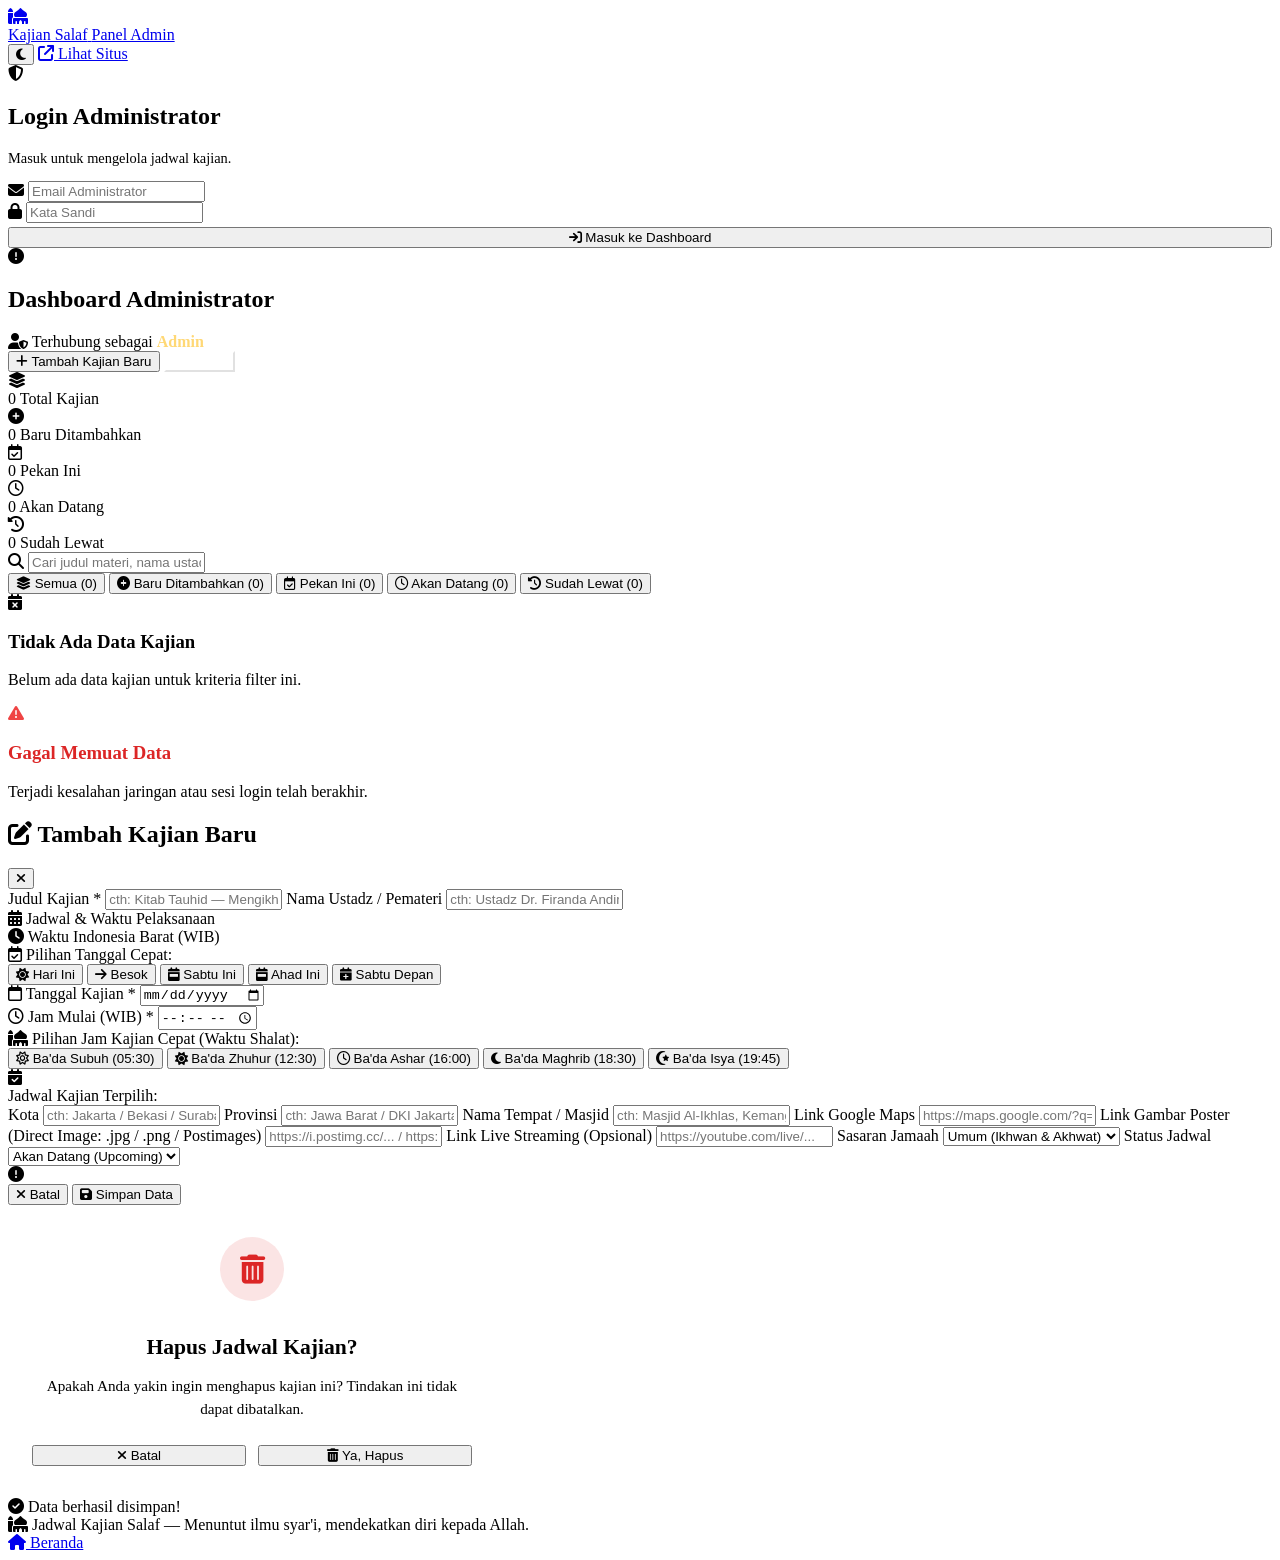
==== frontend/admin.html @ 1221a9dd "update" ====
<!DOCTYPE html>
<html lang="id" data-theme="light">
<head>
  <meta charset="UTF-8">
  <meta name="viewport" content="width=device-width, initial-scale=1.0">
  <title>Admin Dashboard — Jadwal Kajian Salaf</title>
  <meta name="description" content="Panel manajemen dan administrasi jadwal kajian salaf.">
  <base href="/">
  <link rel="preconnect" href="https://fonts.googleapis.com">
  <link rel="preconnect" href="https://fonts.gstatic.com" crossorigin>
  <link href="https://fonts.googleapis.com/css2?family=Plus+Jakarta+Sans:wght@300;400;500;600;700;800&family=Amiri:wght@400;700&display=swap" rel="stylesheet">
  <link rel="stylesheet" href="https://cdnjs.cloudflare.com/ajax/libs/font-awesome/6.5.2/css/all.min.css">
  <link rel="stylesheet" href="css/style.css">
</head>
<body>

<!-- Top Navigation -->
<header class="site-nav">
  <div class="container nav-inner">
    <a href="/" class="nav-brand">
      <div class="brand-icon">
        <i class="fa-solid fa-mosque"></i>
      </div>
      <div class="brand-text">
        <span class="brand-title">Kajian Salaf</span>
        <span class="brand-sub">Panel Admin</span>
      </div>
    </a>
    
    <div class="nav-actions">
      <button class="theme-toggle" id="theme-toggle" title="Ganti mode tema" aria-label="Ganti mode tema">
        <i class="fa-solid fa-moon"></i>
      </button>
      <a href="/" class="btn btn-ghost btn-sm" title="Kembali ke halaman publik">
        <i class="fa-solid fa-arrow-up-right-from-square"></i> Lihat Situs
      </a>
    </div>
  </div>
</header>

<!-- Login Section -->
<main class="container narrow" id="login-section">
  <div class="admin-card login-card">
    <div class="login-header">
      <div class="login-icon">
        <i class="fa-solid fa-shield-halved"></i>
      </div>
      <h2>Login Administrator</h2>
      <p style="color:var(--text-muted);font-size:0.9rem;margin-top:6px;">Masuk untuk mengelola jadwal kajian.</p>
    </div>

    <div class="input-group">
      <i class="fa-solid fa-envelope input-icon"></i>
      <input type="email" id="email" placeholder="Email Administrator" autocomplete="username">
    </div>

    <div class="input-group">
      <i class="fa-solid fa-lock input-icon"></i>
      <input type="password" id="password" placeholder="Kata Sandi" autocomplete="current-password">
    </div>

    <button id="btn-login" class="btn" style="width:100%;margin-top:4px;">
      <i class="fa-solid fa-arrow-right-to-bracket"></i> Masuk ke Dashboard
    </button>

    <div id="login-err" class="error-banner hidden">
      <i class="fa-solid fa-circle-exclamation"></i>
      <span id="login-err-text"></span>
    </div>
  </div>
</main>

<!-- Dashboard Section -->
<div id="app-section" class="hidden">
  
  <!-- Admin Hero Section -->
  <section class="admin-hero">
    <div class="container admin-hero-inner">
      <div class="admin-title-box">
        <h1>Dashboard <span class="gold">Administrator</span></h1>
        <div class="admin-user-pill">
          <i class="fa-solid fa-user-shield"></i>
          <span>Terhubung sebagai <strong id="admin-name" style="color:#ffd875">Admin</strong></span>
        </div>
      </div>
      <div class="admin-hero-actions">
        <button id="btn-tambah" class="btn btn-gold">
          <i class="fa-solid fa-plus"></i> Tambah Kajian Baru
        </button>
        <button id="btn-logout" class="btn btn-ghost btn-sm" style="color:#ffffff;border-color:rgba(255,255,255,0.35);background:rgba(255,255,255,0.08)">
          <i class="fa-solid fa-arrow-right-from-bracket"></i> Keluar
        </button>
      </div>
    </div>
  </section>

  <!-- Main Content Container -->
  <main class="container">
    
    <!-- 5 Clickable Metric/Stat Cards -->
    <div class="stat-grid">
      <div class="stat-card active" data-filter="semua" title="Klik untuk menampilkan semua kajian">
        <div class="stat-icon total">
          <i class="fa-solid fa-layer-group"></i>
        </div>
        <div class="stat-info">
          <span class="stat-num" id="stat-total">0</span>
          <span class="stat-label">Total Kajian</span>
        </div>
      </div>

      <div class="stat-card" data-filter="baru" title="Klik untuk melihat kajian yang baru ditambahkan">
        <div class="stat-icon baru">
          <i class="fa-solid fa-circle-plus"></i>
        </div>
        <div class="stat-info">
          <span class="stat-num" id="stat-baru">0</span>
          <span class="stat-label">Baru Ditambahkan</span>
        </div>
      </div>

      <div class="stat-card" data-filter="pekan_ini" title="Klik untuk menyaring kajian pekan ini">
        <div class="stat-icon pekan">
          <i class="fa-regular fa-calendar-check"></i>
        </div>
        <div class="stat-info">
          <span class="stat-num" id="stat-pekan">0</span>
          <span class="stat-label">Pekan Ini</span>
        </div>
      </div>

      <div class="stat-card" data-filter="mendatang" title="Klik untuk menyaring kajian yang akan datang">
        <div class="stat-icon mendatang">
          <i class="fa-regular fa-clock"></i>
        </div>
        <div class="stat-info">
          <span class="stat-num" id="stat-mendatang">0</span>
          <span class="stat-label">Akan Datang</span>
        </div>
      </div>

      <div class="stat-card" data-filter="lewat" title="Klik untuk menyaring kajian yang sudah lewat">
        <div class="stat-icon lewat">
          <i class="fa-solid fa-clock-rotate-left"></i>
        </div>
        <div class="stat-info">
          <span class="stat-num" id="stat-lewat">0</span>
          <span class="stat-label">Sudah Lewat</span>
        </div>
      </div>
    </div>

    <!-- Search & Filter Bar -->
    <div class="admin-toolbar">
      <div class="admin-search-wrap">
        <i class="fa-solid fa-magnifying-glass"></i>
        <input type="text" id="admin-search" placeholder="Cari judul materi, nama ustadz, masjid, atau kota...">
      </div>

      <div class="admin-filter-chips">
        <button class="chip active" data-waktu="semua">
          <i class="fa-solid fa-layer-group"></i> Semua (<span id="chip-total">0</span>)
        </button>
        <button class="chip" data-waktu="baru">
          <i class="fa-solid fa-circle-plus"></i> Baru Ditambahkan (<span id="chip-baru">0</span>)
        </button>
        <button class="chip" data-waktu="pekan_ini">
          <i class="fa-regular fa-calendar-check"></i> Pekan Ini (<span id="chip-pekan">0</span>)
        </button>
        <button class="chip" data-waktu="mendatang">
          <i class="fa-regular fa-clock"></i> Akan Datang (<span id="chip-mendatang">0</span>)
        </button>
        <button class="chip" data-waktu="lewat">
          <i class="fa-solid fa-clock-rotate-left"></i> Sudah Lewat (<span id="chip-lewat">0</span>)
        </button>
      </div>
    </div>

    <!-- Cards Grid Display (Mirip Halaman Utama) -->
    <div id="admin-grid" class="grid"></div>

    <!-- Empty State -->
    <div id="admin-empty" class="empty-state hidden">
      <i class="fa-solid fa-calendar-xmark"></i>
      <h3>Tidak Ada Data Kajian</h3>
      <p id="admin-empty-text">Belum ada data kajian untuk kriteria filter ini.</p>
    </div>

    <!-- Error State -->
    <div id="admin-error" class="empty-state hidden" style="border-color:#fca5a5;">
      <i class="fa-solid fa-triangle-exclamation" style="color:#ef4444"></i>
      <h3 style="color:#dc2626">Gagal Memuat Data</h3>
      <p id="admin-error-text">Terjadi kesalahan jaringan atau sesi login telah berakhir.</p>
    </div>

  </main>
</div>

<!-- Modal Form Tambah / Edit Kajian -->
<div id="modal-form" class="form-modal hidden" role="dialog" aria-modal="true">
  <div class="form-modal-card">
    <div class="form-modal-header">
      <h2 id="form-modal-title">
        <i class="fa-solid fa-pen-to-square"></i> Tambah Kajian Baru
      </h2>
      <button class="modal-close" id="btn-close-modal" aria-label="Tutup form">
        <i class="fa-solid fa-xmark"></i>
      </button>
    </div>

    <form id="form-kajian">
      <input type="hidden" id="f-id">
      
      <div class="form-grid">
        <label class="full">
          <span>Judul Kajian *</span>
          <input type="text" id="f-judul" placeholder="cth: Kitab Tauhid — Mengikhlaskan Ibadah Kepada Allah" required>
        </label>

        <label class="full">
          <span>Nama Ustadz / Pemateri</span>
          <input type="text" id="f-ustadz" placeholder="cth: Ustadz Dr. Firanda Andirja, M.A.">
        </label>

        <!-- Bagian Pemilihan Tanggal & Waktu Rapi -->
        <div class="full datetime-section">
          <div class="datetime-header">
            <div class="datetime-title">
              <i class="fa-solid fa-calendar-days"></i>
              <span>Jadwal & Waktu Pelaksanaan</span>
            </div>
            <span class="datetime-badge-tag">
              <i class="fa-solid fa-clock"></i> Waktu Indonesia Barat (WIB)
            </span>
          </div>

          <!-- Pilihan Tanggal Cepat -->
          <div class="preset-group">
            <span class="preset-label">
              <i class="fa-regular fa-calendar-check"></i> Pilihan Tanggal Cepat:
            </span>
            <div class="date-preset-chips">
              <button type="button" class="preset-chip date-chip" data-date="hari_ini">
                <i class="fa-solid fa-sun"></i> Hari Ini
              </button>
              <button type="button" class="preset-chip date-chip" data-date="besok">
                <i class="fa-solid fa-arrow-right"></i> Besok
              </button>
              <button type="button" class="preset-chip date-chip" data-date="sabtu">
                <i class="fa-solid fa-calendar-week"></i> Sabtu Ini
              </button>
              <button type="button" class="preset-chip date-chip" data-date="ahad">
                <i class="fa-solid fa-calendar-week"></i> Ahad Ini
              </button>
              <button type="button" class="preset-chip date-chip" data-date="sabtu_depan">
                <i class="fa-solid fa-calendar-plus"></i> Sabtu Depan
              </button>
            </div>
          </div>

          <!-- Input Tanggal & Jam Grid -->
          <div class="datetime-grid">
            <div class="dt-field">
              <label for="f-tanggal" class="dt-label">
                <i class="fa-regular fa-calendar"></i> Tanggal Kajian *
              </label>
              <input type="date" id="f-tanggal" required>
            </div>

            <div class="dt-field">
              <label for="f-jam" class="dt-label">
                <i class="fa-regular fa-clock"></i> Jam Mulai (WIB) *
              </label>
              <input type="time" id="f-jam" required>
            </div>
          </div>

          <!-- Pilihan Jam Cepat (Waktu Shalat) -->
          <div class="preset-group">
            <span class="preset-label">
              <i class="fa-solid fa-mosque"></i> Pilihan Jam Kajian Cepat (Waktu Shalat):
            </span>
            <div class="time-preset-chips">
              <button type="button" class="preset-chip time-chip" data-time="05:30">
                <i class="fa-regular fa-sun"></i> Ba'da Subuh (05:30)
              </button>
              <button type="button" class="preset-chip time-chip" data-time="12:30">
                <i class="fa-solid fa-sun"></i> Ba'da Zhuhur (12:30)
              </button>
              <button type="button" class="preset-chip time-chip" data-time="16:00">
                <i class="fa-regular fa-clock"></i> Ba'da Ashar (16:00)
              </button>
              <button type="button" class="preset-chip time-chip" data-time="18:30">
                <i class="fa-solid fa-moon"></i> Ba'da Maghrib (18:30)
              </button>
              <button type="button" class="preset-chip time-chip" data-time="19:45">
                <i class="fa-solid fa-star-and-crescent"></i> Ba'da Isya (19:45)
              </button>
            </div>
          </div>

          <!-- Preview Waktu Rapi & Jelas -->
          <div id="datetime-preview" class="datetime-preview-card hidden">
            <div class="preview-badge-icon">
              <i class="fa-solid fa-calendar-check"></i>
            </div>
            <div class="preview-content">
              <div class="preview-heading">Jadwal Kajian Terpilih:</div>
              <div id="datetime-preview-text" class="preview-main-text"></div>
              <div class="preview-sub-text">
                <span class="preview-pill" id="datetime-preview-relative"></span>
                <span class="preview-pill hidden" id="datetime-preview-sholat"></span>
              </div>
            </div>
          </div>
        </div>

        <label>
          <span>Kota</span>
          <input type="text" id="f-kota" placeholder="cth: Jakarta / Bekasi / Surabaya">
        </label>

        <label>
          <span>Provinsi</span>
          <input type="text" id="f-provinsi" placeholder="cth: Jawa Barat / DKI Jakarta">
        </label>

        <label class="full">
          <span>Nama Tempat / Masjid</span>
          <input type="text" id="f-tempat" placeholder="cth: Masjid Al-Ikhlas, Kemang Pratama">
        </label>

        <label class="full">
          <span>Link Google Maps</span>
          <input type="url" id="f-map" placeholder="https://maps.google.com/?q=...">
        </label>

        <label class="full">
          <span>Link Gambar Poster (Direct Image: .jpg / .png / Postimages)</span>
          <input type="url" id="f-poster" placeholder="https://i.postimg.cc/... / https://...">
        </label>

        <label class="full">
          <span>Link Live Streaming (Opsional)</span>
          <input type="url" id="f-live" placeholder="https://youtube.com/live/...">
        </label>

        <label>
          <span>Sasaran Jamaah</span>
          <select id="f-untuk">
            <option value="umum">Umum (Ikhwan & Akhwat)</option>
            <option value="ikhwan">Khusus Ikhwan</option>
            <option value="akhwat">Khusus Akhwat</option>
          </select>
        </label>

        <label>
          <span>Status Jadwal</span>
          <select id="f-status">
            <option value="upcoming">Akan Datang (Upcoming)</option>
            <option value="selesai">Selesai</option>
            <option value="batal">Dibatalkan</option>
          </select>
        </label>

        <div id="form-err" class="error-banner hidden full">
          <i class="fa-solid fa-circle-exclamation"></i>
          <span id="form-err-text"></span>
        </div>

        <div class="form-grid-actions">
          <button type="button" id="btn-batal-modal" class="btn btn-ghost">
            <i class="fa-solid fa-xmark"></i> Batal
          </button>
          <button type="submit" class="btn btn-gold">
            <i class="fa-solid fa-floppy-disk"></i> Simpan Data
          </button>
        </div>
      </div>
    </form>
  </div>
</div>

<!-- Modal Konfirmasi Hapus -->
<div id="modal-hapus" class="form-modal hidden" role="dialog" aria-modal="true">
  <div class="form-modal-card" style="max-width: 440px; text-align: center; padding: 32px 24px;">
    <div style="width: 64px; height: 64px; border-radius: 50%; background: rgba(220, 38, 38, 0.12); color: #dc2626; display: inline-flex; align-items: center; justify-content: center; font-size: 1.8rem; margin: 0 auto 16px;">
      <i class="fa-solid fa-trash-can"></i>
    </div>
    
    <h2 style="font-size: 1.35rem; font-weight: 800; margin-bottom: 8px;">Hapus Jadwal Kajian?</h2>
    
    <p id="hapus-judul-teks" style="color: var(--text-muted); font-size: 0.95rem; margin-bottom: 24px; line-height: 1.5;">
      Apakah Anda yakin ingin menghapus kajian ini? Tindakan ini tidak dapat dibatalkan.
    </p>

    <div style="display: flex; gap: 12px; justify-content: center;">
      <button type="button" id="btn-batal-hapus" class="btn btn-ghost" style="flex: 1;">
        <i class="fa-solid fa-xmark"></i> Batal
      </button>
      <button type="button" id="btn-konfirmasi-hapus" class="btn btn-danger" style="flex: 1;">
        <i class="fa-solid fa-trash-can"></i> Ya, Hapus
      </button>
    </div>
  </div>
</div>

<!-- Toast Notification -->
<div id="toast" class="toast toast-success">
  <i class="fa-solid fa-circle-check"></i>
  <span id="toast-text">Data berhasil disimpan!</span>
</div>

<!-- Footer -->
<footer class="site-footer">
  <div class="container footer-inner">
    <div class="footer-quote">
      <i class="fa-solid fa-mosque"></i>
      <span>Jadwal Kajian Salaf — Menuntut ilmu syar'i, mendekatkan diri kepada Allah.</span>
    </div>
    <div class="footer-nav">
      <a href="/"><i class="fa-solid fa-house"></i> Beranda</a>
    </div>
  </div>
</footer>

<script src="js/config.js"></script>
<script src="js/theme.js"></script>
<script src="js/admin.js"></script>
</body>
</html>
---- frontend/css/style.css ----
/* =========================================================
   KAJIAN SALAF — DESIGN SYSTEM & STYLESHEET
   Islamic Emerald & Gold Aesthetic | Modern Minimalist UI
   Strictly Zero Emojis | Font Awesome Icons
   ========================================================= */

@import url('https://fonts.googleapis.com/css2?family=Plus+Jakarta+Sans:wght@300;400;500;600;700;800&family=Amiri:wght@400;700&display=swap');

:root, [data-theme="light"] {
  --bg: #f8faf8;
  --bg-subtle: #f1f5f2;
  --card: #ffffff;
  --card-elevated: #ffffff;
  --card-hover: #fafcfb;
  --text: #0f172a;
  --text-muted: #526157;
  --text-subtle: #8a9a8f;
  
  --primary: #065f46;
  --primary-light: #059669;
  --primary-dark: #044e3a;
  --primary-soft: #ecfdf5;
  --primary-border: #a7f3d0;
  --primary-glow: rgba(5, 150, 105, 0.2);
  
  --gold: #b45309;
  --gold-accent: #d97706;
  --gold-soft: #fef3c7;
  --gold-border: #fde68a;
  --gold-glow: rgba(217, 119, 6, 0.25);
  
  --border: #e2e8e3;
  --border-light: #edf2ee;
  
  --shadow-sm: 0 2px 8px rgba(15, 23, 42, 0.04);
  --shadow-md: 0 6px 20px -2px rgba(6, 95, 70, 0.08), 0 2px 6px rgba(0, 0, 0, 0.04);
  --shadow-lg: 0 14px 34px -4px rgba(6, 95, 70, 0.12), 0 4px 12px rgba(0, 0, 0, 0.05);
  --shadow-xl: 0 24px 48px -8px rgba(6, 95, 70, 0.16);

  --radius-sm: 8px;
  --radius-md: 14px;
  --radius-lg: 20px;
  --radius-full: 9999px;
  
  --nav-bg: rgba(255, 255, 255, 0.85);
  --modal-overlay: rgba(10, 24, 18, 0.6);
}

[data-theme="dark"] {
  --bg: #07100b;
  --bg-subtle: #0d1a13;
  --card: #0f2218;
  --card-elevated: #142a1f;
  --card-hover: #173224;
  --text: #f1f5f9;
  --text-muted: #94a3b8;
  --text-subtle: #64748b;
  
  --primary: #10b981;
  --primary-light: #34d399;
  --primary-dark: #059669;
  --primary-soft: rgba(16, 185, 129, 0.12);
  --primary-border: rgba(16, 185, 129, 0.25);
  --primary-glow: rgba(16, 185, 129, 0.3);
  
  --gold: #f59e0b;
  --gold-accent: #fbbf24;
  --gold-soft: rgba(245, 158, 11, 0.14);
  --gold-border: rgba(245, 158, 11, 0.3);
  --gold-glow: rgba(245, 158, 11, 0.35);
  
  --border: #1a3325;
  --border-light: #14281e;
  
  --shadow-sm: 0 2px 8px rgba(0, 0, 0, 0.3);
  --shadow-md: 0 6px 20px -2px rgba(0, 0, 0, 0.45);
  --shadow-lg: 0 14px 34px -4px rgba(0, 0, 0, 0.6);
  --shadow-xl: 0 24px 48px -8px rgba(0, 0, 0, 0.7);

  --nav-bg: rgba(15, 34, 24, 0.85);
  --modal-overlay: rgba(3, 7, 5, 0.75);
}

/* ================= Base & Reset ================= */
* {
  box-sizing: border-box;
  margin: 0;
  padding: 0;
}

html {
  scroll-behavior: smooth;
  font-size: 16px;
}

body {
  font-family: "Plus Jakarta Sans", -apple-system, BlinkMacSystemFont, "Segoe UI", Roboto, sans-serif;
  background-color: var(--bg);
  color: var(--text);
  line-height: 1.6;
  min-height: 100vh;
  display: flex;
  flex-direction: column;
  transition: background-color 0.3s ease, color 0.3s ease;
  overflow-x: hidden;
  -webkit-font-smoothing: antialiased;
}

main {
  flex: 1;
}

.container {
  max-width: 1180px;
  margin: 0 auto;
  padding: 0 24px;
  width: 100%;
}

.container.narrow {
  max-width: 520px;
}

.hidden {
  display: none !important;
}

/* ================= Top Navigation Bar ================= */
.site-nav {
  position: sticky;
  top: 0;
  z-index: 40;
  background: var(--nav-bg);
  backdrop-filter: blur(12px);
  -webkit-backdrop-filter: blur(12px);
  border-bottom: 1px solid var(--border);
  transition: all 0.3s ease;
}

.nav-inner {
  display: flex;
  align-items: center;
  justify-content: space-between;
  height: 68px;
  gap: 16px;
}

.nav-brand {
  display: inline-flex;
  align-items: center;
  gap: 12px;
  text-decoration: none;
  color: var(--text);
}

.brand-icon {
  width: 38px;
  height: 38px;
  border-radius: var(--radius-md);
  background: linear-gradient(135deg, var(--primary) 0%, var(--primary-dark) 100%);
  color: #ffffff;
  display: flex;
  align-items: center;
  justify-content: center;
  font-size: 1.15rem;
  box-shadow: 0 4px 12px var(--primary-glow);
  flex-shrink: 0;
}

.brand-text {
  display: flex;
  flex-direction: column;
  line-height: 1.2;
}

.brand-title {
  font-size: 1.1rem;
  font-weight: 800;
  letter-spacing: -0.02em;
}

.brand-sub {
  font-size: 0.72rem;
  font-weight: 600;
  color: var(--primary);
  text-transform: uppercase;
  letter-spacing: 0.08em;
}

.nav-actions {
  display: flex;
  align-items: center;
  gap: 10px;
}

/* ================= Icon Theme Toggle ================= */
.theme-toggle {
  background: var(--bg-subtle);
  border: 1px solid var(--border);
  color: var(--text);
  width: 40px;
  height: 40px;
  border-radius: var(--radius-full);
  cursor: pointer;
  display: inline-flex;
  align-items: center;
  justify-content: center;
  font-size: 0.95rem;
  transition: all 0.2s ease;
}

.theme-toggle:hover {
  background: var(--card-hover);
  border-color: var(--primary);
  color: var(--primary);
  transform: rotate(15deg);
}

/* ================= Hero Section ================= */
.hero {
  position: relative;
  overflow: hidden;
  background: radial-gradient(circle at 50% 20%, #0d4a34 0%, #083827 50%, #042419 100%);
  color: #ffffff;
  padding: 64px 0 96px;
  border-bottom: 1px solid rgba(255, 255, 255, 0.08);
}

.hero::before {
  content: "";
  position: absolute;
  inset: 0;
  opacity: 0.08;
  background-image: url("data:image/svg+xml,%3Csvg xmlns='http://www.w3.org/2000/svg' width='80' height='80' viewBox='0 0 80 80'%3E%3Cg fill='none' stroke='%23ffffff' stroke-width='1.2'%3E%3Cpolygon points='40,6 48,24 68,24 52,36 58,56 40,44 22,56 28,36 12,24 32,24'/%3E%3Cpolygon points='40,74 32,56 12,56 28,44 22,24 40,36 58,24 52,44 68,56 48,56'/%3E%3Ccircle cx='40' cy='40' r='14'/%3E%3C/g%3E%3C/svg%3E");
  background-size: 80px 80px;
  pointer-events: none;
}

.hero::after {
  content: "";
  position: absolute;
  left: 0;
  right: 0;
  bottom: -1px;
  height: 36px;
  background: var(--bg);
  clip-path: ellipse(55% 100% at 50% 100%);
  transition: background 0.3s ease;
}

.hero.slim {
  padding: 36px 0 60px;
}

.hero-inner {
  position: relative;
  z-index: 2;
  text-align: center;
  max-width: 740px;
  margin: 0 auto;
}

.bismillah-container {
  display: inline-flex;
  align-items: center;
  justify-content: center;
  padding: 6px 20px;
  border-radius: var(--radius-full);
  background: rgba(255, 255, 255, 0.08);
  border: 1px solid rgba(255, 255, 255, 0.15);
  backdrop-filter: blur(8px);
  margin-bottom: 20px;
}

.bismillah {
  font-family: "Amiri", "Traditional Arabic", serif;
  font-size: 1.55rem;
  color: #ffd875;
  letter-spacing: 0.03em;
  line-height: 1.4;
}

.hero h1 {
  font-size: clamp(2.1rem, 5vw, 3.4rem);
  font-weight: 800;
  letter-spacing: -0.03em;
  line-height: 1.2;
}

.hero h1 .gold {
  color: #f7ca55;
  text-shadow: 0 2px 14px rgba(247, 202, 85, 0.3);
}

.hero p {
  opacity: 0.9;
  margin: 16px auto 28px;
  font-size: 1.08rem;
  max-width: 580px;
  font-weight: 400;
}

.hero-actions {
  display: flex;
  gap: 12px;
  justify-content: center;
  align-items: center;
  flex-wrap: wrap;
}

.hero-city {
  display: inline-flex;
  align-items: center;
  gap: 9px;
  background: rgba(255, 255, 255, 0.12);
  border: 1px solid rgba(255, 255, 255, 0.25);
  color: #ffffff;
  padding: 11px 22px;
  border-radius: var(--radius-full);
  cursor: pointer;
  font-size: 0.95rem;
  font-weight: 600;
  backdrop-filter: blur(8px);
  transition: all 0.2s ease;
}

.hero-city i {
  color: #ffd875;
}

.hero-city:hover {
  background: rgba(255, 255, 255, 0.22);
  border-color: rgba(255, 255, 255, 0.4);
  transform: translateY(-2px);
}

/* ================= Buttons ================= */
.btn {
  display: inline-flex;
  align-items: center;
  justify-content: center;
  gap: 8px;
  background: var(--primary);
  color: #ffffff;
  border: none;
  padding: 11px 22px;
  border-radius: var(--radius-full);
  cursor: pointer;
  font-size: 0.92rem;
  font-weight: 700;
  text-decoration: none;
  transition: all 0.2s ease;
  box-shadow: 0 4px 14px var(--primary-glow);
  line-height: 1;
}

.btn:hover {
  background: var(--primary-light);
  transform: translateY(-2px);
  box-shadow: 0 6px 20px var(--primary-glow);
  color: #ffffff;
}

.btn:active {
  transform: translateY(0);
}

.btn-ghost {
  background: var(--card);
  color: var(--text);
  border: 1.5px solid var(--border);
  box-shadow: var(--shadow-sm);
}

.btn-ghost:hover {
  border-color: var(--primary);
  color: var(--primary);
  background: var(--primary-soft);
  box-shadow: var(--shadow-md);
}

.btn-gold {
  background: linear-gradient(135deg, #d97706 0%, #b45309 100%);
  color: #ffffff;
  box-shadow: 0 4px 16px var(--gold-glow);
}

.btn-gold:hover {
  background: linear-gradient(135deg, #f59e0b 0%, #d97706 100%);
  box-shadow: 0 8px 22px var(--gold-glow);
  color: #ffffff;
}

.btn-danger {
  background: #dc2626;
  box-shadow: 0 4px 14px rgba(220, 38, 38, 0.25);
}

.btn-danger:hover {
  background: #b91c1c;
  color: #ffffff;
}

.btn-sm {
  padding: 7px 14px;
  font-size: 0.82rem;
  border-radius: var(--radius-sm);
}

.btn:disabled {
  opacity: 0.45;
  cursor: not-allowed;
  transform: none !important;
  box-shadow: none !important;
}

/* ================= Featured / Countdown Card ================= */
.featured {
  margin-top: -50px;
  position: relative;
  z-index: 10;
  margin-bottom: 36px;
}

.featured-card {
  background: var(--card);
  border: 1.5px solid var(--border);
  border-radius: var(--radius-lg);
  box-shadow: var(--shadow-lg);
  padding: 24px 28px;
  display: flex;
  gap: 28px;
  align-items: center;
  justify-content: space-between;
  flex-wrap: wrap;
  transition: all 0.3s ease;
  position: relative;
  overflow: hidden;
}

.featured-card::before {
  content: "";
  position: absolute;
  top: 0;
  left: 0;
  right: 0;
  height: 4px;
  background: linear-gradient(90deg, var(--gold-accent), var(--primary));
}

.featured-info {
  flex: 1;
  min-width: 260px;
}

.featured-badge {
  font-size: 0.76rem;
  font-weight: 800;
  letter-spacing: 0.08em;
  text-transform: uppercase;
  color: var(--gold);
  display: inline-flex;
  align-items: center;
  gap: 8px;
  background: var(--gold-soft);
  border: 1px solid var(--gold-border);
  padding: 4px 12px;
  border-radius: var(--radius-full);
  margin-bottom: 10px;
}

.pulse {
  width: 8px;
  height: 8px;
  border-radius: 50%;
  background: #22c55e;
  display: inline-block;
  animation: pulse-ring 1.8s infinite;
}

@keyframes pulse-ring {
  0% { box-shadow: 0 0 0 0 rgba(34, 197, 94, 0.6); }
  70% { box-shadow: 0 0 0 9px rgba(34, 197, 94, 0); }
  100% { box-shadow: 0 0 0 0 rgba(34, 197, 94, 0); }
}

.featured-info h2 {
  font-size: 1.35rem;
  font-weight: 800;
  letter-spacing: -0.02em;
  margin: 4px 0 8px;
  color: var(--text);
  line-height: 1.3;
}

.featured-info h2:hover {
  color: var(--primary);
}

.featured-info .meta {
  color: var(--text-muted);
  font-size: 0.92rem;
  display: flex;
  align-items: center;
  gap: 8px;
  flex-wrap: wrap;
}

.countdown {
  display: flex;
  gap: 10px;
  flex-shrink: 0;
}

.count-box {
  background: var(--bg-subtle);
  border: 1.5px solid var(--border);
  border-radius: var(--radius-md);
  min-width: 68px;
  padding: 10px 8px;
  text-align: center;
  box-shadow: var(--shadow-sm);
}

.count-box .num {
  font-size: 1.65rem;
  font-weight: 800;
  color: var(--gold);
  font-variant-numeric: tabular-nums;
  line-height: 1.1;
}

.count-box .lbl {
  font-size: 0.68rem;
  color: var(--text-muted);
  text-transform: uppercase;
  letter-spacing: 0.08em;
  font-weight: 700;
  margin-top: 3px;
}

/* ================= Section Header & Filter Controls ================= */
.section-head {
  display: flex;
  justify-content: space-between;
  align-items: flex-end;
  flex-wrap: wrap;
  gap: 16px;
  margin: 32px 0 20px;
}

.section-title {
  font-size: 1.6rem;
  font-weight: 800;
  letter-spacing: -0.02em;
  display: flex;
  align-items: center;
  gap: 10px;
  color: var(--text);
}

.section-title i {
  color: var(--primary);
  font-size: 1.35rem;
}

.section-sub {
  color: var(--text-muted);
  font-size: 0.95rem;
  margin-top: 4px;
}

.filter-bar {
  display: flex;
  gap: 10px;
  flex-wrap: wrap;
  align-items: center;
  margin-bottom: 24px;
  background: var(--card);
  padding: 8px;
  border-radius: var(--radius-full);
  border: 1px solid var(--border);
  box-shadow: var(--shadow-sm);
}

.filter-group {
  display: flex;
  gap: 6px;
  flex-wrap: wrap;
  align-items: center;
}

.chip {
  border: 1px solid transparent;
  background: transparent;
  color: var(--text-muted);
  padding: 8px 18px;
  border-radius: var(--radius-full);
  cursor: pointer;
  font-size: 0.88rem;
  font-weight: 700;
  display: inline-flex;
  align-items: center;
  gap: 7px;
  transition: all 0.2s ease;
}

.chip:hover {
  background: var(--bg-subtle);
  color: var(--text);
}

.chip.active {
  background: var(--primary);
  color: #ffffff;
  box-shadow: 0 4px 12px var(--primary-glow);
}

.chip.active i {
  color: #ffffff;
}

.kota-pill {
  margin-left: auto;
  display: inline-flex;
  align-items: center;
  gap: 8px;
  background: var(--bg-subtle);
  border: 1px solid var(--border);
  color: var(--text);
  padding: 8px 16px;
  border-radius: var(--radius-full);
  font-size: 0.88rem;
  font-weight: 700;
  cursor: pointer;
  transition: all 0.2s ease;
}

.kota-pill i {
  color: var(--primary);
}

.kota-pill:hover {
  border-color: var(--primary);
  background: var(--card);
  box-shadow: var(--shadow-sm);
}

/* ================= Cards Grid ================= */
.grid {
  display: grid;
  grid-template-columns: repeat(auto-fill, minmax(310px, 1fr));
  gap: 24px;
  margin-bottom: 36px;
}

.card {
  background: var(--card);
  border: 1px solid var(--border);
  border-radius: var(--radius-lg);
  overflow: hidden;
  box-shadow: var(--shadow-md);
  transition: transform 0.25s ease, box-shadow 0.25s ease, border-color 0.25s ease;
  position: relative;
  display: flex;
  flex-direction: column;
}

.card:hover {
  transform: translateY(-6px);
  box-shadow: var(--shadow-xl);
  border-color: var(--primary-border);
}

.card-link {
  text-decoration: none;
  color: inherit;
  display: flex;
  flex-direction: column;
  height: 100%;
}

.poster-wrap {
  position: relative;
  height: 185px;
  overflow: hidden;
  background: var(--bg-subtle);
}

.poster-wrap img {
  width: 100%;
  height: 100%;
  object-fit: cover;
  display: block;
  transition: transform 0.4s ease;
}

.card:hover .poster-wrap img {
  transform: scale(1.05);
}

.poster-ph {
  height: 100%;
  display: flex;
  flex-direction: column;
  align-items: center;
  justify-content: center;
  gap: 8px;
  background: radial-gradient(circle at 50% 50%, var(--bg-subtle) 0%, var(--card) 100%);
  color: var(--text-subtle);
  border-bottom: 1px solid var(--border-light);
}

.poster-ph i {
  font-size: 2.75rem;
  color: var(--primary-light);
  opacity: 0.75;
}

.card-date {
  position: absolute;
  top: 14px;
  left: 14px;
  background: rgba(255, 255, 255, 0.95);
  backdrop-filter: blur(8px);
  border-radius: var(--radius-md);
  padding: 6px 12px;
  text-align: center;
  line-height: 1.15;
  box-shadow: 0 4px 14px rgba(0, 0, 0, 0.15);
  border: 1px solid rgba(255, 255, 255, 0.8);
  z-index: 2;
}

[data-theme="dark"] .card-date {
  background: rgba(15, 34, 24, 0.92);
  border-color: rgba(255, 255, 255, 0.1);
}

.card-date .d {
  font-size: 1.35rem;
  font-weight: 800;
  color: var(--primary);
}

.card-date .m {
  font-size: 0.68rem;
  font-weight: 800;
  text-transform: uppercase;
  color: var(--text-muted);
  letter-spacing: 0.08em;
}

.card-body {
  padding: 20px;
  display: flex;
  flex-direction: column;
  flex: 1;
}

.card-badges {
  display: flex;
  gap: 8px;
  align-items: center;
  margin-bottom: 10px;
  flex-wrap: wrap;
}

.badge {
  display: inline-flex;
  align-items: center;
  gap: 5px;
  font-size: 0.72rem;
  font-weight: 800;
  padding: 4px 10px;
  border-radius: var(--radius-full);
  text-transform: uppercase;
  letter-spacing: 0.05em;
}

.badge-umum {
  background: #ecfdf5;
  color: #065f46;
  border: 1px solid #a7f3d0;
}

.badge-ikhwan {
  background: #eff6ff;
  color: #1e40af;
  border: 1px solid #bfdbfe;
}

.badge-akhwat {
  background: #fdf2f8;
  color: #9d174d;
  border: 1px solid #fbcfe8;
}

[data-theme="dark"] .badge-umum {
  background: rgba(16, 185, 129, 0.15);
  color: #6ee7b7;
  border-color: rgba(16, 185, 129, 0.3);
}

[data-theme="dark"] .badge-ikhwan {
  background: rgba(59, 130, 246, 0.15);
  color: #93c5fd;
  border-color: rgba(59, 130, 246, 0.3);
}

[data-theme="dark"] .badge-akhwat {
  background: rgba(236, 72, 153, 0.15);
  color: #f472b6;
  border-color: rgba(236, 72, 153, 0.3);
}

.card-body h3 {
  font-size: 1.12rem;
  font-weight: 800;
  margin-bottom: 8px;
  line-height: 1.4;
  color: var(--text);
  letter-spacing: -0.01em;
}

.card:hover .card-body h3 {
  color: var(--primary);
}

.card-meta-list {
  display: flex;
  flex-direction: column;
  gap: 8px;
  margin-top: 6px;
  margin-bottom: 16px;
}

.ustadz {
  color: var(--primary);
  font-weight: 700;
  font-size: 0.9rem;
  display: inline-flex;
  align-items: center;
  gap: 8px;
}

.ustadz i {
  color: var(--gold-accent);
  font-size: 0.85rem;
  width: 16px;
  text-align: center;
}

.meta {
  color: var(--text-muted);
  font-size: 0.86rem;
  display: inline-flex;
  align-items: center;
  gap: 8px;
}

.meta i {
  color: var(--text-subtle);
  font-size: 0.85rem;
  width: 16px;
  text-align: center;
}

.card-footer-action {
  margin-top: auto;
  padding-top: 14px;
  border-top: 1px solid var(--border-light);
  display: flex;
  justify-content: space-between;
  align-items: center;
  color: var(--primary);
  font-size: 0.88rem;
  font-weight: 700;
}

.card-footer-action span {
  display: inline-flex;
  align-items: center;
  gap: 6px;
  transition: gap 0.2s ease;
}

.card:hover .card-footer-action span {
  gap: 10px;
}

/* Skeleton Loading State */
.skeleton {
  border-radius: var(--radius-lg);
  height: 340px;
  background: linear-gradient(100deg, var(--border-light) 40%, var(--card) 50%, var(--border-light) 60%);
  background-size: 200% 100%;
  animation: shimmer 1.5s infinite;
  border: 1px solid var(--border);
}

@keyframes shimmer {
  to { background-position: -200% 0; }
}

.empty-state {
  text-align: center;
  padding: 60px 20px;
  background: var(--card);
  border: 1.5px dashed var(--border);
  border-radius: var(--radius-lg);
  max-width: 600px;
  margin: 20px auto 40px;
}

.empty-state i {
  font-size: 3rem;
  color: var(--text-subtle);
  margin-bottom: 16px;
}

.empty-state h3 {
  font-size: 1.25rem;
  margin-bottom: 8px;
}

.empty-state p {
  color: var(--text-muted);
  font-size: 0.95rem;
}

/* ================= Pagination ================= */
.pagination {
  display: flex;
  justify-content: center;
  align-items: center;
  gap: 16px;
  margin: 32px 0 54px;
}

.page-indicator {
  font-size: 0.9rem;
  font-weight: 600;
  color: var(--text-muted);
  padding: 6px 14px;
  background: var(--card);
  border: 1px solid var(--border);
  border-radius: var(--radius-full);
}

/* ================= City Selection Modal ================= */
.modal {
  position: fixed;
  inset: 0;
  background: var(--modal-overlay);
  display: flex;
  align-items: center;
  justify-content: center;
  z-index: 50;
  padding: 20px;
  backdrop-filter: blur(6px);
  -webkit-backdrop-filter: blur(6px);
}

.modal-card {
  background: var(--card);
  color: var(--text);
  border-radius: var(--radius-lg);
  padding: 28px;
  max-width: 480px;
  width: 100%;
  box-shadow: var(--shadow-xl);
  border: 1px solid var(--border);
  animation: modalPop 0.25s cubic-bezier(0.16, 1, 0.3, 1);
  position: relative;
}

@keyframes modalPop {
  from { transform: scale(0.95) translateY(10px); opacity: 0; }
  to { transform: scale(1) translateY(0); opacity: 1; }
}

.modal-header {
  display: flex;
  justify-content: space-between;
  align-items: center;
  margin-bottom: 12px;
}

.modal-header h2 {
  font-size: 1.3rem;
  font-weight: 800;
  display: flex;
  align-items: center;
  gap: 10px;
}

.modal-header h2 i {
  color: var(--primary);
}

.modal-close {
  background: transparent;
  border: none;
  color: var(--text-muted);
  width: 32px;
  height: 32px;
  border-radius: 50%;
  cursor: pointer;
  display: inline-flex;
  align-items: center;
  justify-content: center;
  font-size: 1.1rem;
  transition: all 0.2s ease;
}

.modal-close:hover {
  background: var(--bg-subtle);
  color: var(--text);
}

.modal-card p {
  color: var(--text-muted);
  font-size: 0.92rem;
  margin-bottom: 16px;
  line-height: 1.5;
}

.input-group {
  position: relative;
  margin-bottom: 16px;
}

.input-icon {
  position: absolute;
  left: 14px;
  top: 50%;
  transform: translateY(-50%);
  color: var(--text-subtle);
  font-size: 0.95rem;
}

.input-group input {
  padding-left: 42px;
}

input, select {
  padding: 12px 16px;
  border: 1.5px solid var(--border);
  border-radius: var(--radius-md);
  font-size: 0.95rem;
  width: 100%;
  background: var(--card);
  color: var(--text);
  font-family: inherit;
  transition: border-color 0.2s ease, box-shadow 0.2s ease;
}

input:focus, select:focus {
  outline: none;
  border-color: var(--primary);
  box-shadow: 0 0 0 3px var(--primary-soft);
}

.quick-cities {
  margin-bottom: 20px;
}

.quick-cities-title {
  font-size: 0.76rem;
  font-weight: 700;
  text-transform: uppercase;
  color: var(--text-subtle);
  letter-spacing: 0.05em;
  margin-bottom: 8px;
}

.city-chips-wrap {
  display: flex;
  flex-wrap: wrap;
  gap: 6px;
}

.city-chip {
  background: var(--bg-subtle);
  border: 1px solid var(--border);
  color: var(--text-muted);
  font-size: 0.8rem;
  font-weight: 600;
  padding: 5px 12px;
  border-radius: var(--radius-full);
  cursor: pointer;
  transition: all 0.15s ease;
}

.city-chip:hover {
  background: var(--primary-soft);
  border-color: var(--primary-border);
  color: var(--primary);
}

.city-chip.active {
  background: var(--primary);
  border-color: var(--primary);
  color: #ffffff;
}

.modal-actions {
  display: flex;
  gap: 10px;
  justify-content: flex-end;
}

/* ================= Detail Page ================= */
.back-nav {
  display: inline-flex;
  align-items: center;
  gap: 8px;
  margin: 28px 0 20px;
  color: var(--primary);
  text-decoration: none;
  font-weight: 700;
  font-size: 0.92rem;
  padding: 6px 14px;
  background: var(--card);
  border: 1px solid var(--border);
  border-radius: var(--radius-full);
  transition: all 0.2s ease;
}

.back-nav:hover {
  background: var(--primary-soft);
  transform: translateX(-3px);
}

.detail-layout {
  display: grid;
  grid-template-columns: 380px 1fr;
  gap: 32px;
  margin-bottom: 60px;
  align-items: start;
}

.detail-poster-card {
  background: var(--card);
  border: 1px solid var(--border);
  border-radius: var(--radius-lg);
  overflow: hidden;
  box-shadow: var(--shadow-lg);
  position: sticky;
  top: 90px;
}

.detail-poster-card img {
  width: 100%;
  height: auto;
  display: block;
  object-fit: cover;
  max-height: 480px;
}

.detail-poster-ph {
  height: 320px;
  display: flex;
  flex-direction: column;
  align-items: center;
  justify-content: center;
  gap: 12px;
  background: var(--bg-subtle);
  color: var(--text-subtle);
}

.detail-poster-ph i {
  font-size: 4rem;
  color: var(--primary);
  opacity: 0.7;
}

.detail-card {
  background: var(--card);
  border: 1px solid var(--border);
  border-radius: var(--radius-lg);
  padding: 32px;
  box-shadow: var(--shadow-lg);
}

.detail-badges {
  display: flex;
  gap: 8px;
  align-items: center;
  margin-bottom: 12px;
}

.detail-title {
  font-size: 2rem;
  font-weight: 800;
  line-height: 1.3;
  letter-spacing: -0.02em;
  margin-bottom: 24px;
  color: var(--text);
}

.info-cards-grid {
  display: grid;
  grid-template-columns: 1fr;
  gap: 14px;
  margin-bottom: 28px;
}

.info-item {
  display: flex;
  align-items: flex-start;
  gap: 16px;
  padding: 16px;
  background: var(--bg-subtle);
  border: 1px solid var(--border-light);
  border-radius: var(--radius-md);
}

.info-icon-box {
  width: 44px;
  height: 44px;
  border-radius: var(--radius-md);
  background: var(--card);
  border: 1px solid var(--border);
  color: var(--primary);
  display: flex;
  align-items: center;
  justify-content: center;
  font-size: 1.15rem;
  flex-shrink: 0;
  box-shadow: var(--shadow-sm);
}

.info-item-content {
  flex: 1;
}

.info-item-label {
  font-size: 0.75rem;
  font-weight: 800;
  text-transform: uppercase;
  color: var(--text-subtle);
  letter-spacing: 0.05em;
  margin-bottom: 2px;
}

.info-item-val {
  font-size: 1.05rem;
  font-weight: 700;
  color: var(--text);
  line-height: 1.4;
}

.btn-row {
  display: flex;
  gap: 12px;
  flex-wrap: wrap;
  margin-top: 24px;
  padding-top: 20px;
  border-top: 1px solid var(--border);
}

/* ================= Admin Section ================= */
.admin-card {
  background: var(--card);
  border: 1px solid var(--border);
  border-radius: var(--radius-lg);
  padding: 36px 32px;
  box-shadow: var(--shadow-lg);
  margin-top: 48px;
}

.login-header {
  text-align: center;
  margin-bottom: 24px;
}

.login-icon {
  width: 56px;
  height: 56px;
  border-radius: 50%;
  background: var(--primary-soft);
  color: var(--primary);
  display: inline-flex;
  align-items: center;
  justify-content: center;
  font-size: 1.5rem;
  margin-bottom: 12px;
}

.admin-header-bar {
  display: flex;
  justify-content: space-between;
  align-items: center;
  flex-wrap: wrap;
  gap: 16px;
  padding: 24px 0 16px;
  border-bottom: 1px solid var(--border);
  margin-bottom: 24px;
}

.admin-greeting {
  display: flex;
  align-items: center;
  gap: 10px;
  font-size: 1.4rem;
  font-weight: 800;
}

.admin-actions-bar {
  display: flex;
  justify-content: space-between;
  align-items: center;
  flex-wrap: wrap;
  gap: 14px;
  margin-bottom: 24px;
}

.form-card {
  background: var(--card);
  border: 1.5px solid var(--border);
  border-radius: var(--radius-lg);
  padding: 28px;
  margin: 20px 0 32px;
  display: grid;
  grid-template-columns: 1fr 1fr;
  gap: 16px;
  box-shadow: var(--shadow-lg);
  animation: modalPop 0.25s ease;
}

.form-card h3 {
  grid-column: 1 / -1;
  font-size: 1.3rem;
  font-weight: 800;
  display: flex;
  align-items: center;
  gap: 8px;
  padding-bottom: 10px;
  border-bottom: 1px solid var(--border);
}

.form-card .full {
  grid-column: 1 / -1;
}

.form-card label {
  display: flex;
  flex-direction: column;
  gap: 7px;
  font-size: 0.86rem;
  font-weight: 700;
  color: var(--text-muted);
}

.form-actions {
  grid-column: 1 / -1;
  display: flex;
  gap: 12px;
  margin-top: 10px;
}

.admin-item {
  background: var(--card);
  border: 1px solid var(--border);
  border-radius: var(--radius-md);
  padding: 18px 20px;
  margin-bottom: 12px;
  display: flex;
  justify-content: space-between;
  align-items: center;
  gap: 16px;
  box-shadow: var(--shadow-sm);
  transition: all 0.2s ease;
}

.admin-item:hover {
  border-color: var(--primary-border);
  box-shadow: var(--shadow-md);
}

.admin-item-title {
  font-weight: 800;
  font-size: 1.05rem;
  color: var(--text);
  margin-bottom: 4px;
}

.admin-item-sub {
  color: var(--text-muted);
  font-size: 0.86rem;
  display: flex;
  align-items: center;
  gap: 10px;
  flex-wrap: wrap;
}

.admin-item-actions {
  display: flex;
  gap: 8px;
  flex-shrink: 0;
}

.error-banner {
  background: #fef2f2;
  border: 1px solid #fecaca;
  color: #dc2626;
  padding: 12px 16px;
  border-radius: var(--radius-md);
  font-size: 0.9rem;
  display: flex;
  align-items: center;
  gap: 10px;
  margin-top: 12px;
}

[data-theme="dark"] .error-banner {
  background: rgba(220, 38, 38, 0.15);
  border-color: rgba(220, 38, 38, 0.3);
  color: #f87171;
}

/* ================= Toast Notification ================= */
.toast {
  position: fixed;
  bottom: 24px;
  right: 24px;
  background: var(--card);
  border: 1px solid var(--border);
  color: var(--text);
  padding: 12px 20px;
  border-radius: var(--radius-full);
  box-shadow: var(--shadow-xl);
  display: flex;
  align-items: center;
  gap: 10px;
  font-size: 0.92rem;
  font-weight: 600;
  z-index: 100;
  transform: translateY(100px);
  opacity: 0;
  transition: all 0.3s cubic-bezier(0.16, 1, 0.3, 1);
  pointer-events: none;
}

.toast.show {
  transform: translateY(0);
  opacity: 1;
}

.toast.toast-success i {
  color: #10b981;
}

/* ================= Footer ================= */
.site-footer {
  margin-top: auto;
  border-top: 1px solid var(--border);
  background: var(--card);
  padding: 36px 0;
  text-align: center;
  font-size: 0.9rem;
  color: var(--text-muted);
}

.footer-inner {
  display: flex;
  flex-direction: column;
  align-items: center;
  gap: 12px;
}

.footer-quote {
  font-size: 0.95rem;
  color: var(--text);
  font-weight: 600;
  display: inline-flex;
  align-items: center;
  gap: 8px;
}

.footer-quote i {
  color: var(--primary);
}

.footer-nav {
  display: flex;
  gap: 16px;
  align-items: center;
}

.footer-nav a {
  color: var(--text-muted);
  text-decoration: none;
  font-size: 0.85rem;
  display: inline-flex;
  align-items: center;
  gap: 6px;
  transition: color 0.15s ease;
}

.footer-nav a:hover {
  color: var(--primary);
}

/* ================= Responsive Queries ================= */
@media (max-width: 840px) {
  .detail-layout {
    grid-template-columns: 1fr;
  }
  .detail-poster-card {
    position: static;
    max-width: 440px;
    margin: 0 auto 16px;
  }
}

@media (max-width: 640px) {
  .hero {
    padding: 44px 0 72px;
  }
  .form-card {
    grid-template-columns: 1fr;
  }
  .admin-item {
    flex-direction: column;
    align-items: flex-start;
  }
  .admin-item-actions {
    width: 100%;
    justify-content: flex-end;
  }
  .featured-card {
    flex-direction: column;
    align-items: stretch;
  }
  .countdown {
    justify-content: space-between;
  }
  .kota-pill {
    margin-left: 0;
    width: 100%;
    justify-content: center;
  }
  .filter-bar {
    border-radius: var(--radius-lg);
  }
}

/* ================= Admin Enhanced Dashboard Styles ================= */
.admin-hero {
  background: radial-gradient(circle at 50% 20%, #0d4a34 0%, #083827 50%, #042419 100%);
  color: #ffffff;
  padding: 36px 0 54px;
  position: relative;
  border-bottom: 1px solid rgba(255, 255, 255, 0.08);
}

.admin-hero-inner {
  display: flex;
  justify-content: space-between;
  align-items: center;
  flex-wrap: wrap;
  gap: 20px;
}

.admin-title-box h1 {
  font-size: 1.85rem;
  font-weight: 800;
  letter-spacing: -0.02em;
}

.admin-title-box .gold {
  color: #f7ca55;
}

.admin-user-pill {
  display: inline-flex;
  align-items: center;
  gap: 8px;
  background: rgba(255, 255, 255, 0.12);
  border: 1px solid rgba(255, 255, 255, 0.22);
  color: #ffffff;
  padding: 5px 14px;
  border-radius: var(--radius-full);
  font-size: 0.85rem;
  margin-top: 6px;
  backdrop-filter: blur(8px);
}

.admin-hero-actions {
  display: flex;
  gap: 10px;
  align-items: center;
}

/* Metric / Stat Cards */
.stat-grid {
  display: grid;
  grid-template-columns: repeat(auto-fit, minmax(220px, 1fr));
  gap: 16px;
  margin: -28px 0 28px;
  position: relative;
  z-index: 10;
}

.stat-card {
  background: var(--card);
  border: 1.5px solid var(--border);
  border-radius: var(--radius-lg);
  padding: 18px 20px;
  box-shadow: var(--shadow-md);
  display: flex;
  align-items: center;
  gap: 16px;
  cursor: pointer;
  transition: all 0.25s ease;
  user-select: none;
}

.stat-card:hover {
  border-color: var(--primary);
  transform: translateY(-4px);
  box-shadow: var(--shadow-lg);
}

.stat-card.active {
  border-color: var(--primary);
  background: var(--primary-soft);
  box-shadow: 0 0 0 2px var(--primary-border);
}

.stat-icon {
  width: 50px;
  height: 50px;
  border-radius: var(--radius-md);
  display: flex;
  align-items: center;
  justify-content: center;
  font-size: 1.35rem;
  flex-shrink: 0;
  box-shadow: var(--shadow-sm);
}

.stat-icon.total {
  background: #eff6ff;
  color: #2563eb;
}

.stat-icon.baru {
  background: #f3e8ff;
  color: #7c3aed;
}

.stat-icon.pekan {
  background: #fef3c7;
  color: #d97706;
}

.stat-icon.mendatang {
  background: #ecfdf5;
  color: #059669;
}

.stat-icon.lewat {
  background: #f1f5f9;
  color: #64748b;
}

[data-theme="dark"] .stat-icon.total {
  background: rgba(37, 99, 235, 0.2);
  color: #60a5fa;
}

[data-theme="dark"] .stat-icon.baru {
  background: rgba(124, 58, 237, 0.2);
  color: #c084fc;
}

[data-theme="dark"] .stat-icon.pekan {
  background: rgba(217, 119, 6, 0.2);
  color: #fbbf24;
}

[data-theme="dark"] .stat-icon.mendatang {
  background: rgba(5, 150, 105, 0.2);
  color: #34d399;
}

[data-theme="dark"] .stat-icon.lewat {
  background: rgba(100, 116, 139, 0.2);
  color: #94a3b8;
}

.stat-info {
  display: flex;
  flex-direction: column;
}

.stat-num {
  font-size: 1.7rem;
  font-weight: 800;
  line-height: 1.1;
  color: var(--text);
  font-variant-numeric: tabular-nums;
}

.stat-label {
  font-size: 0.76rem;
  font-weight: 700;
  color: var(--text-muted);
  text-transform: uppercase;
  letter-spacing: 0.05em;
  margin-top: 3px;
}

/* Admin Toolbar */
.admin-toolbar {
  display: flex;
  gap: 16px;
  align-items: center;
  justify-content: space-between;
  flex-wrap: wrap;
  margin-bottom: 24px;
  background: var(--card);
  padding: 12px 18px;
  border: 1px solid var(--border);
  border-radius: var(--radius-lg);
  box-shadow: var(--shadow-sm);
}

.admin-search-wrap {
  position: relative;
  flex: 1;
  min-width: 260px;
}

.admin-search-wrap i {
  position: absolute;
  left: 16px;
  top: 50%;
  transform: translateY(-50%);
  color: var(--text-subtle);
  font-size: 0.92rem;
}

.admin-search-wrap input {
  padding-left: 42px;
  padding-top: 9px;
  padding-bottom: 9px;
  font-size: 0.9rem;
  border-radius: var(--radius-full);
}

.admin-filter-chips {
  display: flex;
  gap: 6px;
  flex-wrap: wrap;
  align-items: center;
}

.admin-card-actions {
  display: flex;
  gap: 8px;
  margin-top: auto;
  padding-top: 14px;
  border-top: 1px solid var(--border-light);
}

.admin-card-actions .btn {
  flex: 1;
}

/* Admin Form Modal */
.form-modal {
  position: fixed;
  inset: 0;
  background: var(--modal-overlay);
  display: flex;
  align-items: center;
  justify-content: center;
  z-index: 60;
  padding: 16px;
  backdrop-filter: blur(6px);
  -webkit-backdrop-filter: blur(6px);
  overflow-y: auto;
}

.form-modal-card {
  background: var(--card);
  color: var(--text);
  border-radius: var(--radius-lg);
  padding: 30px;
  max-width: 680px;
  width: 100%;
  box-shadow: var(--shadow-xl);
  border: 1px solid var(--border);
  animation: modalPop 0.25s cubic-bezier(0.16, 1, 0.3, 1);
  max-height: 90vh;
  overflow-y: auto;
}

.form-modal-header {
  display: flex;
  justify-content: space-between;
  align-items: center;
  margin-bottom: 20px;
  padding-bottom: 12px;
  border-bottom: 1px solid var(--border);
}

.form-modal-header h2 {
  font-size: 1.4rem;
  font-weight: 800;
  display: flex;
  align-items: center;
  gap: 10px;
}

.form-modal-header h2 i {
  color: var(--primary);
}

.form-grid {
  display: grid;
  grid-template-columns: 1fr 1fr;
  gap: 16px;
}

.form-grid .full {
  grid-column: 1 / -1;
}

.form-grid label {
  display: flex;
  flex-direction: column;
  gap: 6px;
  font-size: 0.86rem;
  font-weight: 700;
  color: var(--text-muted);
}

.form-grid-actions {
  grid-column: 1 / -1;
  display: flex;
  gap: 12px;
  justify-content: flex-end;
  margin-top: 10px;
  padding-top: 16px;
  border-top: 1px solid var(--border-light);
}

@media (max-width: 640px) {
  .form-grid {
    grid-template-columns: 1fr;
  }
  .stat-grid {
    grid-template-columns: 1fr 1fr;
  }
}

/* ================= Clean Date & Time Picker ================= */
.datetime-section {
  background: var(--bg-subtle);
  border: 1.5px solid var(--border);
  border-radius: var(--radius-lg);
  padding: 20px;
  display: flex;
  flex-direction: column;
  gap: 16px;
  position: relative;
  transition: all 0.25s ease;
}

[data-theme="dark"] .datetime-section {
  background: rgba(13, 26, 19, 0.7);
  border-color: #1f4230;
  box-shadow: inset 0 1px 0 rgba(255, 255, 255, 0.05);
}

.datetime-header {
  display: flex;
  align-items: center;
  justify-content: space-between;
  flex-wrap: wrap;
  gap: 10px;
  padding-bottom: 12px;
  border-bottom: 1px solid var(--border-light);
}

.datetime-title {
  display: flex;
  align-items: center;
  gap: 8px;
  font-size: 0.95rem;
  font-weight: 800;
  color: var(--text);
}

.datetime-title i {
  color: var(--primary);
  font-size: 1.1rem;
}

.datetime-badge-tag {
  display: inline-flex;
  align-items: center;
  gap: 6px;
  font-size: 0.75rem;
  font-weight: 700;
  padding: 4px 10px;
  border-radius: var(--radius-full);
  background: var(--primary-soft);
  color: var(--primary);
  border: 1px solid var(--primary-border);
}

/* Preset Groups (Date & Time) */
.preset-group {
  display: flex;
  flex-direction: column;
  gap: 8px;
}

.preset-label {
  font-size: 0.78rem;
  font-weight: 700;
  color: var(--text-muted);
  text-transform: uppercase;
  letter-spacing: 0.04em;
  display: flex;
  align-items: center;
  gap: 6px;
}

.preset-label i {
  color: var(--primary);
}

.date-preset-chips,
.time-preset-chips {
  display: flex;
  gap: 8px;
  flex-wrap: wrap;
}

.preset-chip {
  background: var(--card);
  border: 1.5px solid var(--border);
  color: var(--text-muted);
  font-size: 0.82rem;
  font-weight: 700;
  padding: 7px 14px;
  border-radius: var(--radius-full);
  cursor: pointer;
  transition: all 0.2s cubic-bezier(0.16, 1, 0.3, 1);
  display: inline-flex;
  align-items: center;
  gap: 7px;
  user-select: none;
}

.preset-chip i {
  font-size: 0.85rem;
  opacity: 0.85;
}

.preset-chip:hover {
  border-color: var(--primary);
  color: var(--primary);
  background: var(--primary-soft);
  transform: translateY(-2px);
  box-shadow: 0 3px 10px rgba(0, 0, 0, 0.08);
}

[data-theme="dark"] .preset-chip {
  background: #0f2218;
  border-color: #1a3828;
  color: #cbd5e1;
}

[data-theme="dark"] .preset-chip:hover {
  background: rgba(16, 185, 129, 0.16);
  border-color: var(--primary);
  color: #ffffff;
}

.preset-chip.active {
  background: var(--primary) !important;
  color: #ffffff !important;
  border-color: var(--primary) !important;
  box-shadow: 0 4px 14px var(--primary-glow) !important;
  transform: translateY(-1px);
}

.preset-chip.active i {
  color: #ffffff !important;
  opacity: 1;
}

/* Inputs Grid */
.datetime-grid {
  display: grid;
  grid-template-columns: 1fr 1fr;
  gap: 16px;
}

.dt-field {
  display: flex;
  flex-direction: column;
  gap: 6px;
}

.dt-label {
  font-size: 0.86rem;
  font-weight: 700;
  color: var(--text);
  display: flex;
  align-items: center;
  gap: 6px;
}

.dt-label i {
  color: var(--primary);
}

/* Date & Time Native Inputs Polish */
input[type="date"],
input[type="time"],
input[type="datetime-local"] {
  width: 100%;
  font-family: inherit;
  font-size: 0.98rem;
  font-weight: 600;
  padding: 12px 16px;
  border-radius: var(--radius-md);
  border: 1.5px solid var(--border);
  background-color: var(--card);
  color: var(--text);
  cursor: pointer;
  transition: all 0.2s ease;
  line-height: 1.4;
}

/* Light mode calendar & time picker */
[data-theme="light"] input[type="date"],
[data-theme="light"] input[type="time"] {
  color-scheme: light;
  background-color: #ffffff;
  border-color: #cbd5e1;
  color: #0f172a;
}

[data-theme="light"] input[type="date"]:hover,
[data-theme="light"] input[type="time"]:hover {
  border-color: var(--primary);
}

[data-theme="light"] input[type="date"]::-webkit-calendar-picker-indicator,
[data-theme="light"] input[type="time"]::-webkit-calendar-picker-indicator {
  cursor: pointer;
  padding: 6px;
  border-radius: 6px;
  background-color: rgba(5, 150, 105, 0.08);
  transition: all 0.2s ease;
}

[data-theme="light"] input[type="date"]::-webkit-calendar-picker-indicator:hover,
[data-theme="light"] input[type="time"]::-webkit-calendar-picker-indicator:hover {
  background-color: rgba(5, 150, 105, 0.18);
  transform: scale(1.1);
}

/* Dark Mode: HIGH CONTRAST & VISIBLE INDICATOR */
[data-theme="dark"] input[type="date"],
[data-theme="dark"] input[type="time"],
[data-theme="dark"] input[type="datetime-local"] {
  color-scheme: dark;
  background-color: #08160f;
  border: 1.5px solid #234f3a;
  color: #ffffff;
  box-shadow: inset 0 2px 4px rgba(0, 0, 0, 0.3);
}

[data-theme="dark"] input[type="date"]:hover,
[data-theme="dark"] input[type="time"]:hover {
  border-color: #34d399;
  background-color: #0a1c13;
}

[data-theme="dark"] input[type="date"]:focus,
[data-theme="dark"] input[type="time"]:focus {
  border-color: #34d399;
  background-color: #0a1c13;
  box-shadow: 0 0 0 3px rgba(52, 211, 153, 0.25);
  outline: none;
}

/* CRITICAL CONTRAST FIX:
   Chromium with color-scheme: dark natively renders a white indicator icon.
   Applying filter: invert(1) turns it pitch black on dark backgrounds!
   Instead, we use filter: none and style it with an emerald glowing badge background! */
[data-theme="dark"] input[type="date"]::-webkit-calendar-picker-indicator,
[data-theme="dark"] input[type="time"]::-webkit-calendar-picker-indicator,
[data-theme="dark"] input[type="datetime-local"]::-webkit-calendar-picker-indicator {
  color-scheme: dark;
  filter: none !important;
  opacity: 1 !important;
  cursor: pointer;
  padding: 6px;
  border-radius: 6px;
  background-color: rgba(52, 211, 153, 0.2);
  border: 1px solid rgba(52, 211, 153, 0.45);
  transition: all 0.2s ease;
}

[data-theme="dark"] input[type="date"]::-webkit-calendar-picker-indicator:hover,
[data-theme="dark"] input[type="time"]::-webkit-calendar-picker-indicator:hover,
[data-theme="dark"] input[type="datetime-local"]::-webkit-calendar-picker-indicator:hover {
  background-color: rgba(52, 211, 153, 0.4);
  border-color: #34d399;
  transform: scale(1.12);
  box-shadow: 0 0 10px rgba(52, 211, 153, 0.4);
}

/* Live Preview Card */
.datetime-preview-card {
  background: var(--card);
  border: 1.5px solid var(--primary-border);
  border-radius: var(--radius-md);
  padding: 12px 16px;
  display: flex;
  align-items: center;
  gap: 14px;
  box-shadow: var(--shadow-sm);
  animation: modalPop 0.2s ease;
}

[data-theme="dark"] .datetime-preview-card {
  background: rgba(16, 185, 129, 0.08);
  border-color: rgba(52, 211, 153, 0.35);
}

.preview-badge-icon {
  width: 38px;
  height: 38px;
  border-radius: var(--radius-md);
  background: var(--primary);
  color: #ffffff;
  display: flex;
  align-items: center;
  justify-content: center;
  font-size: 1.15rem;
  flex-shrink: 0;
  box-shadow: 0 4px 10px var(--primary-glow);
}

.preview-content {
  flex: 1;
  display: flex;
  flex-direction: column;
  gap: 2px;
}

.preview-heading {
  font-size: 0.72rem;
  font-weight: 700;
  text-transform: uppercase;
  letter-spacing: 0.06em;
  color: var(--text-muted);
}

.preview-main-text {
  font-size: 0.95rem;
  font-weight: 800;
  color: var(--text);
  line-height: 1.3;
}

.preview-sub-text {
  display: flex;
  gap: 6px;
  align-items: center;
  margin-top: 4px;
  flex-wrap: wrap;
}

.preview-pill {
  font-size: 0.72rem;
  font-weight: 700;
  padding: 2px 8px;
  border-radius: var(--radius-full);
  background: var(--primary-soft);
  color: var(--primary);
  border: 1px solid var(--primary-border);
}

[data-theme="dark"] .preview-pill {
  background: rgba(52, 211, 153, 0.15);
  color: #34d399;
  border-color: rgba(52, 211, 153, 0.3);
}

@media (max-width: 580px) {
  .datetime-grid {
    grid-template-columns: 1fr;
  }
}
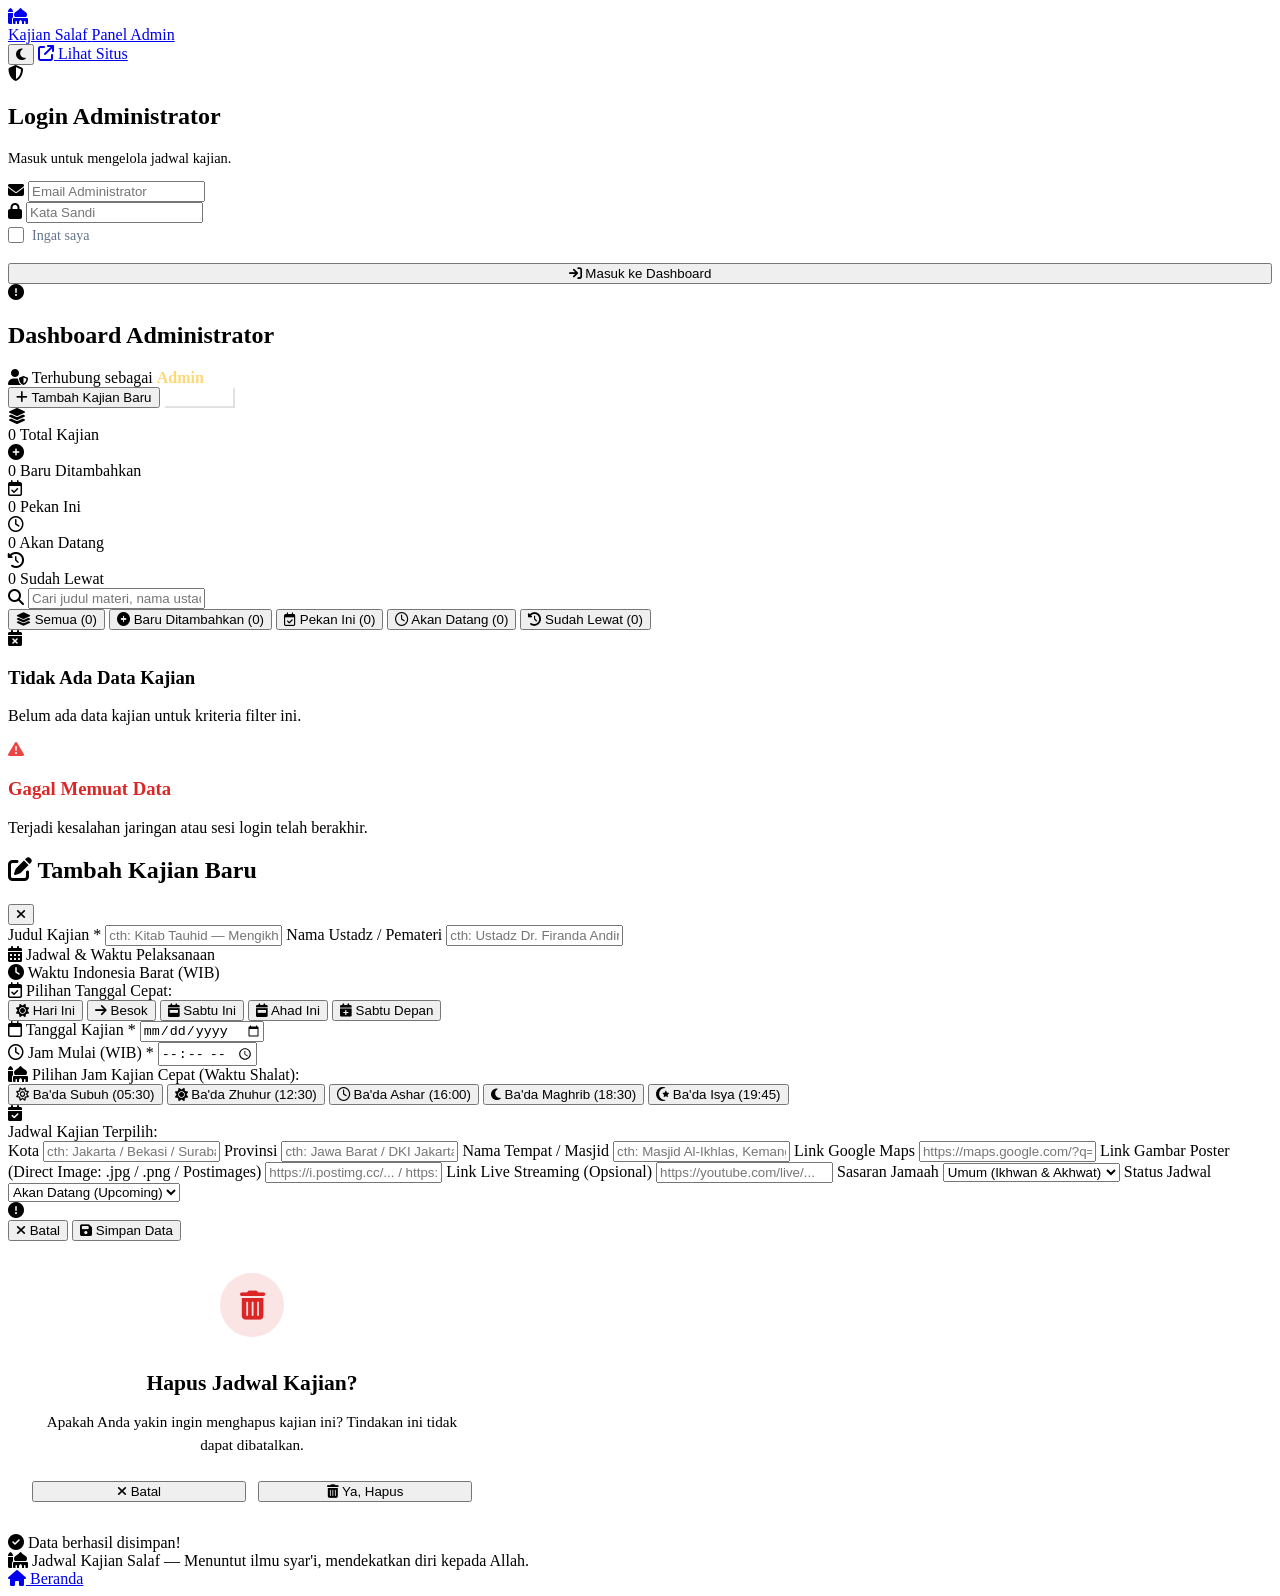
==== commit 489178ee: "update" ====
--- a/frontend/admin.html
+++ b/frontend/admin.html
@@ -10,7 +10,7 @@
   <link rel="preconnect" href="https://fonts.gstatic.com" crossorigin>
   <link href="https://fonts.googleapis.com/css2?family=Plus+Jakarta+Sans:wght@300;400;500;600;700;800&family=Amiri:wght@400;700&display=swap" rel="stylesheet">
   <link rel="stylesheet" href="https://cdnjs.cloudflare.com/ajax/libs/font-awesome/6.5.2/css/all.min.css">
-  <link rel="stylesheet" href="css/style.css">
+  <link rel="stylesheet" href="css/style.css?v=5">
 </head>
 <body>
 
@@ -57,6 +57,13 @@
     <div class="input-group">
       <i class="fa-solid fa-lock input-icon"></i>
       <input type="password" id="password" placeholder="Kata Sandi" autocomplete="current-password">
+    </div>
+
+    <div class="login-options" style="display:flex;align-items:center;margin:4px 0 16px 0;">
+      <label class="remember-me-label" for="remember-me" style="display:inline-flex;align-items:center;gap:8px;cursor:pointer;user-select:none;font-size:0.88rem;color:var(--text-muted,#64748b);">
+        <input type="checkbox" id="remember-me" style="width:16px;min-width:16px;height:16px;cursor:pointer;accent-color:var(--primary,#0f766e);margin:0;padding:0;border:none;background:transparent;box-shadow:none;">
+        <span style="line-height:1;">Ingat saya</span>
+      </label>
     </div>
 
     <button id="btn-login" class="btn" style="width:100%;margin-top:4px;">
@@ -424,8 +431,8 @@
   </div>
 </footer>
 
-<script src="js/config.js"></script>
-<script src="js/theme.js"></script>
-<script src="js/admin.js"></script>
+<script src="js/config.js?v=6"></script>
+<script src="js/theme.js?v=6"></script>
+<script src="js/admin.js?v=6"></script>
 </body>
 </html>
--- a/frontend/css/style.css
+++ b/frontend/css/style.css
@@ -2207,3 +2207,54 @@
     grid-template-columns: 1fr;
   }
 }
+
+/* Remember Me Checkbox */
+.login-options {
+  display: flex !important;
+  align-items: center !important;
+  justify-content: flex-start !important;
+  margin: 4px 0 16px 0 !important;
+  width: 100% !important;
+}
+
+.remember-me-label {
+  display: inline-flex !important;
+  flex-direction: row !important;
+  align-items: center !important;
+  gap: 8px !important;
+  cursor: pointer !important;
+  user-select: none !important;
+  font-size: 0.88rem !important;
+  font-weight: 500 !important;
+  color: var(--text-muted) !important;
+  line-height: 1 !important;
+  transition: color 0.2s ease !important;
+}
+
+.remember-me-label:hover {
+  color: var(--text) !important;
+}
+
+.remember-me-label input[type="checkbox"],
+input#remember-me {
+  width: 16px !important;
+  min-width: 16px !important;
+  max-width: 16px !important;
+  height: 16px !important;
+  padding: 0 !important;
+  margin: 0 !important;
+  border: none !important;
+  background: transparent !important;
+  accent-color: var(--primary, #0f766e) !important;
+  cursor: pointer !important;
+  box-shadow: none !important;
+  display: inline-block !important;
+  vertical-align: middle !important;
+}
+
+.remember-me-label span {
+  display: inline-block !important;
+  line-height: 1 !important;
+}
+
+
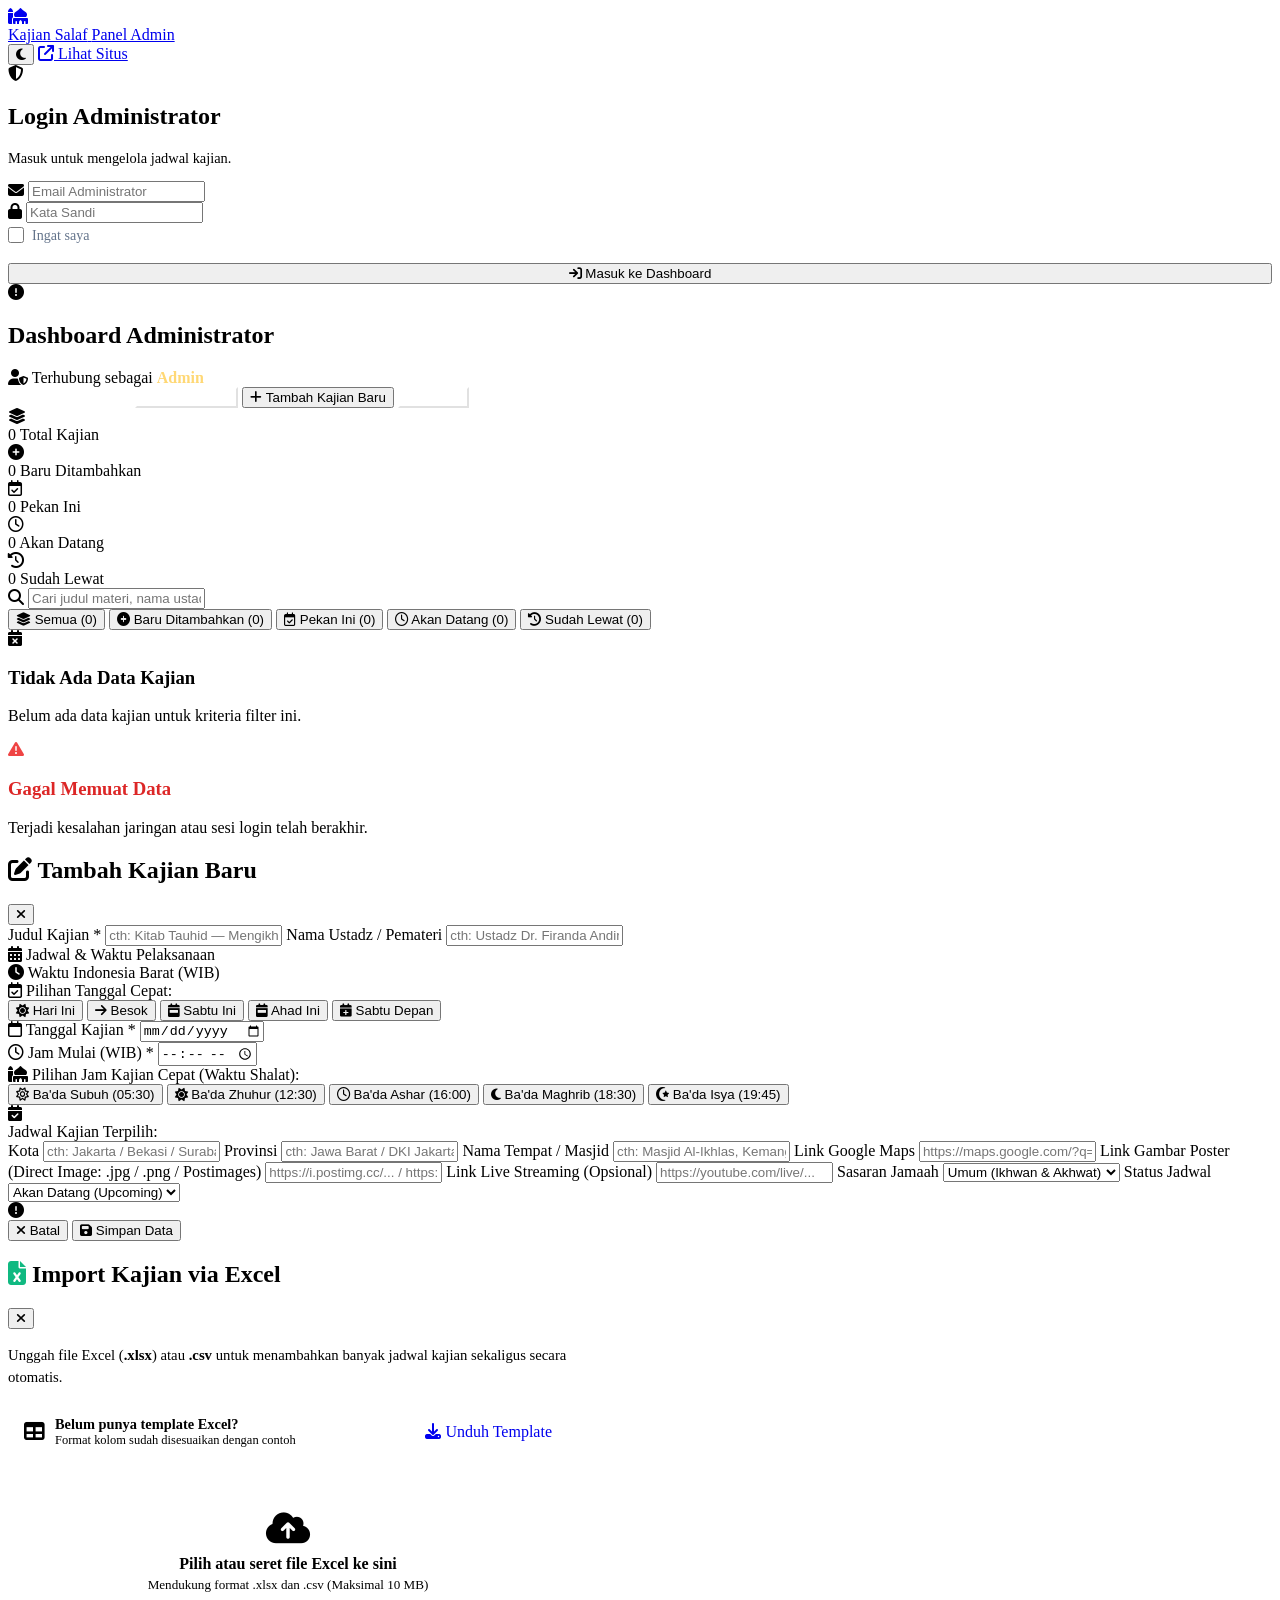
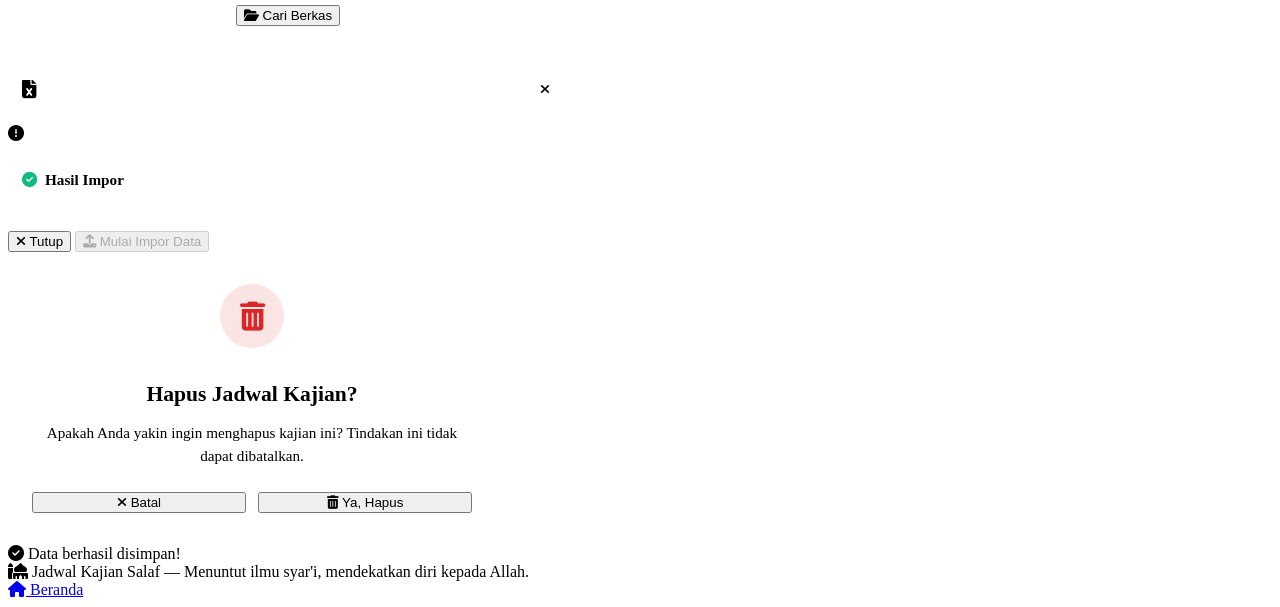
==== commit 348887de: "update" ====
--- a/frontend/admin.html
+++ b/frontend/admin.html
@@ -91,6 +91,12 @@
         </div>
       </div>
       <div class="admin-hero-actions">
+        <a id="btn-quick-template" href="/api/v1/template-excel" download="template_import_kajian_salaf.xlsx" class="btn btn-ghost" style="color:#ffffff;border-color:rgba(255,255,255,0.35);background:rgba(255,255,255,0.12);text-decoration:none;" title="Unduh Template Excel">
+          <i class="fa-solid fa-file-arrow-down"></i> Unduh Template
+        </a>
+        <button id="btn-bulk" class="btn btn-ghost" style="color:#ffffff;border-color:rgba(255,255,255,0.35);background:rgba(255,255,255,0.12)">
+          <i class="fa-solid fa-file-excel"></i> Import Excel
+        </button>
         <button id="btn-tambah" class="btn btn-gold">
           <i class="fa-solid fa-plus"></i> Tambah Kajian Baru
         </button>
@@ -388,6 +394,86 @@
   </div>
 </div>
 
+<!-- Modal Bulk Import Excel -->
+<div id="modal-bulk" class="form-modal hidden" role="dialog" aria-modal="true">
+  <div class="form-modal-card" style="max-width: 560px;">
+    <div class="form-modal-header">
+      <h2>
+        <i class="fa-solid fa-file-excel" style="color: #10b981;"></i> Import Kajian via Excel
+      </h2>
+      <button class="modal-close" id="btn-close-bulk" aria-label="Tutup form">
+        <i class="fa-solid fa-xmark"></i>
+      </button>
+    </div>
+
+    <div style="margin-bottom: 20px;">
+      <p style="color: var(--text-muted); font-size: 0.92rem; line-height: 1.5; margin-bottom: 14px;">
+        Unggah file Excel (<strong>.xlsx</strong>) atau <strong>.csv</strong> untuk menambahkan banyak jadwal kajian sekaligus secara otomatis.
+      </p>
+
+      <!-- Unduh Template Card -->
+      <div style="background: var(--bg-subtle); border: 1.5px dashed var(--border); border-radius: var(--radius-md); padding: 14px 16px; display: flex; align-items: center; justify-content: space-between; gap: 12px; margin-bottom: 20px;">
+        <div style="display: flex; align-items: center; gap: 10px;">
+          <i class="fa-solid fa-table" style="color: var(--primary); font-size: 1.3rem;"></i>
+          <div>
+            <div style="font-weight: 700; font-size: 0.9rem;">Belum punya template Excel?</div>
+            <div style="font-size: 0.78rem; color: var(--text-muted);">Format kolom sudah disesuaikan dengan contoh</div>
+          </div>
+        </div>
+        <a id="btn-download-template" href="/api/v1/template-excel" download="template_import_kajian_salaf.xlsx" class="btn btn-ghost btn-sm" style="flex-shrink: 0; text-decoration: none;">
+          <i class="fa-solid fa-download"></i> Unduh Template
+        </a>
+      </div>
+
+      <!-- Dropzone / File Input Area -->
+      <div id="dropzone" style="border: 2px dashed var(--primary-border); background: var(--card); border-radius: var(--radius-lg); padding: 28px 20px; text-align: center; cursor: pointer; transition: all 0.2s ease;">
+        <i class="fa-solid fa-cloud-arrow-up" style="font-size: 2.2rem; color: var(--primary); margin-bottom: 10px; display: block;"></i>
+        <div style="font-weight: 700; font-size: 1rem; margin-bottom: 4px;" id="dropzone-label">Pilih atau seret file Excel ke sini</div>
+        <div style="font-size: 0.82rem; color: var(--text-muted); margin-bottom: 12px;">Mendukung format .xlsx dan .csv (Maksimal 10 MB)</div>
+        <input type="file" id="f-excel" accept=".xlsx,.csv" style="display: none;">
+        <button type="button" class="btn btn-sm btn-ghost" id="btn-pilih-file">
+          <i class="fa-solid fa-folder-open"></i> Cari Berkas
+        </button>
+      </div>
+
+      <!-- File Selected Card -->
+      <div id="file-info" class="hidden" style="margin-top: 14px; background: var(--primary-soft); border: 1px solid var(--primary-border); border-radius: var(--radius-md); padding: 10px 14px; display: flex; align-items: center; justify-content: space-between;">
+        <div style="display: flex; align-items: center; gap: 10px; overflow: hidden;">
+          <i class="fa-solid fa-file-excel" style="color: var(--primary); font-size: 1.2rem;"></i>
+          <span id="file-name" style="font-weight: 700; font-size: 0.88rem; text-overflow: ellipsis; overflow: hidden; white-space: nowrap;"></span>
+        </div>
+        <button type="button" id="btn-hapus-file" style="background: none; border: none; color: var(--text-muted); cursor: pointer; padding: 4px;" title="Ganti file">
+          <i class="fa-solid fa-xmark"></i>
+        </button>
+      </div>
+
+      <!-- Error Banner -->
+      <div id="bulk-err" class="error-banner hidden" style="margin-top: 14px;">
+        <i class="fa-solid fa-circle-exclamation"></i>
+        <span id="bulk-err-text"></span>
+      </div>
+
+      <!-- Result Summary Box -->
+      <div id="bulk-result" class="hidden" style="margin-top: 14px; background: var(--bg-subtle); border: 1px solid var(--border); border-radius: var(--radius-md); padding: 14px;">
+        <div style="font-weight: 800; font-size: 0.95rem; margin-bottom: 6px; display: flex; align-items: center; gap: 8px;" id="bulk-result-title">
+          <i class="fa-solid fa-circle-check" style="color: #10b981;"></i> Hasil Impor
+        </div>
+        <div id="bulk-result-text" style="font-size: 0.88rem; color: var(--text-muted); margin-bottom: 8px;"></div>
+        <ul id="bulk-result-errors" style="font-size: 0.82rem; color: #ef4444; padding-left: 18px; margin: 0; max-height: 120px; overflow-y: auto;"></ul>
+      </div>
+    </div>
+
+    <div class="form-grid-actions">
+      <button type="button" id="btn-batal-bulk" class="btn btn-ghost">
+        <i class="fa-solid fa-xmark"></i> Tutup
+      </button>
+      <button type="button" id="btn-upload-bulk" class="btn btn-gold" disabled>
+        <i class="fa-solid fa-upload"></i> Mulai Impor Data
+      </button>
+    </div>
+  </div>
+</div>
+
 <!-- Modal Konfirmasi Hapus -->
 <div id="modal-hapus" class="form-modal hidden" role="dialog" aria-modal="true">
   <div class="form-modal-card" style="max-width: 440px; text-align: center; padding: 32px 24px;">
@@ -431,8 +517,8 @@
   </div>
 </footer>
 
-<script src="js/config.js?v=6"></script>
-<script src="js/theme.js?v=6"></script>
-<script src="js/admin.js?v=6"></script>
+<script src="js/config.js?v=7"></script>
+<script src="js/theme.js?v=7"></script>
+<script src="js/admin.js?v=7"></script>
 </body>
 </html>
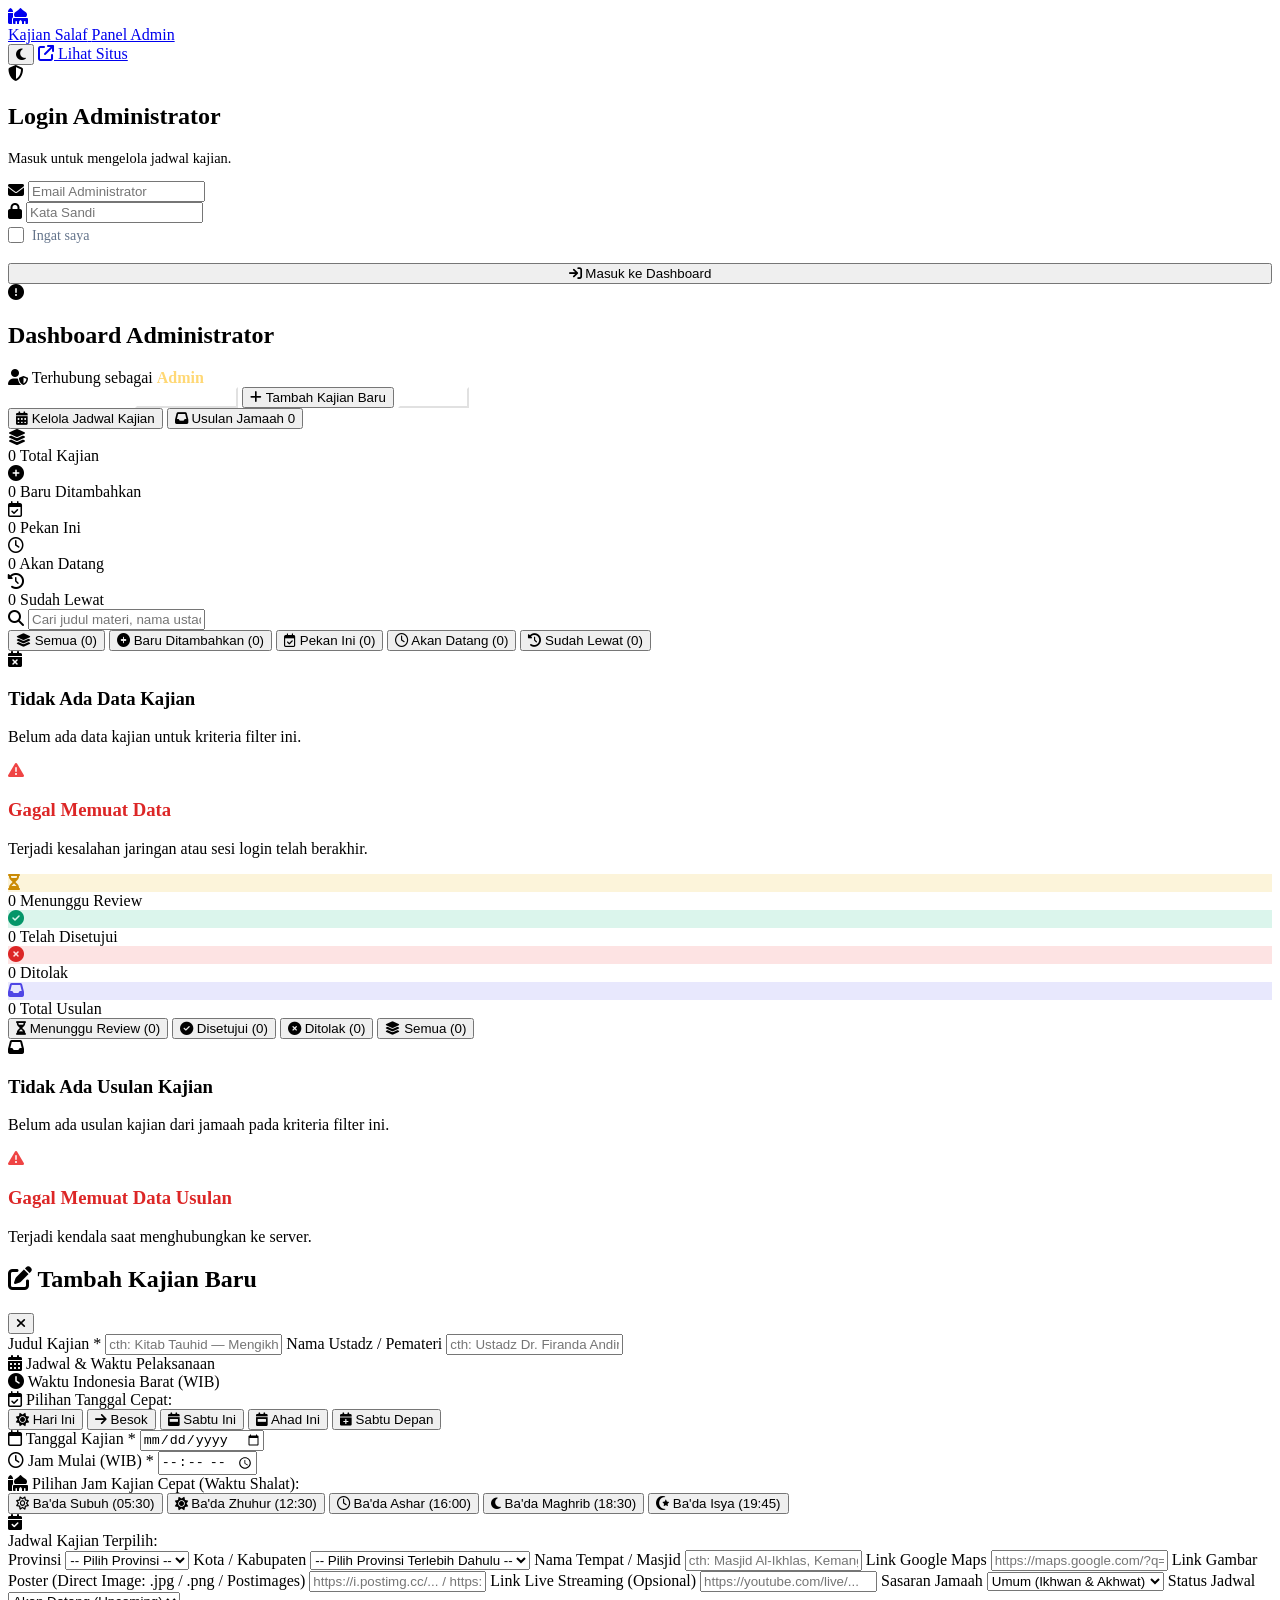
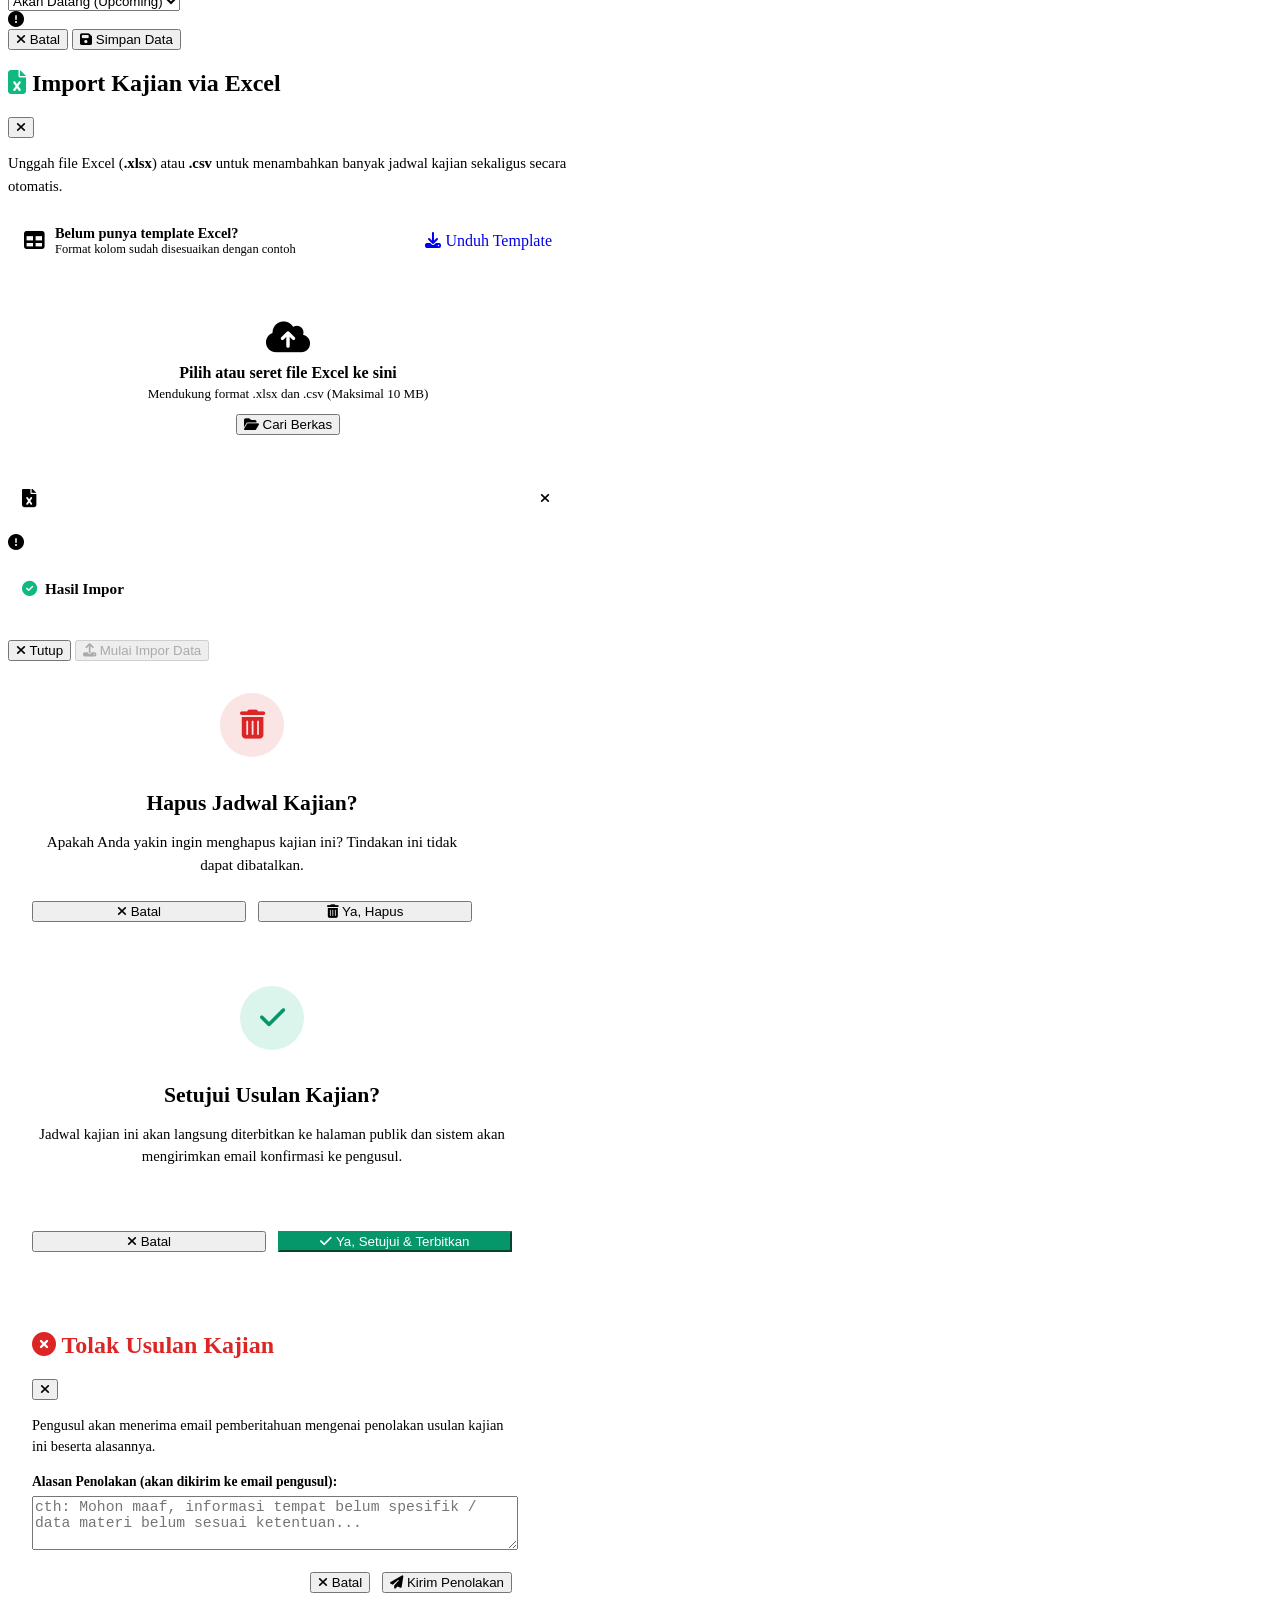
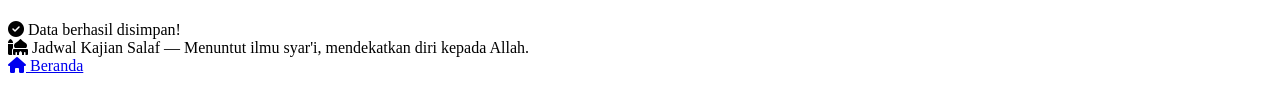
==== commit bc8dc46b: "update" ====
--- a/frontend/admin.html
+++ b/frontend/admin.html
@@ -10,7 +10,7 @@
   <link rel="preconnect" href="https://fonts.gstatic.com" crossorigin>
   <link href="https://fonts.googleapis.com/css2?family=Plus+Jakarta+Sans:wght@300;400;500;600;700;800&family=Amiri:wght@400;700&display=swap" rel="stylesheet">
   <link rel="stylesheet" href="https://cdnjs.cloudflare.com/ajax/libs/font-awesome/6.5.2/css/all.min.css">
-  <link rel="stylesheet" href="css/style.css?v=5">
+  <link rel="stylesheet" href="css/style.css?v=8">
 </head>
 <body>
 
@@ -109,101 +109,196 @@
 
   <!-- Main Content Container -->
   <main class="container">
-    
-    <!-- 5 Clickable Metric/Stat Cards -->
-    <div class="stat-grid">
-      <div class="stat-card active" data-filter="semua" title="Klik untuk menampilkan semua kajian">
-        <div class="stat-icon total">
-          <i class="fa-solid fa-layer-group"></i>
-        </div>
-        <div class="stat-info">
-          <span class="stat-num" id="stat-total">0</span>
-          <span class="stat-label">Total Kajian</span>
-        </div>
-      </div>
-
-      <div class="stat-card" data-filter="baru" title="Klik untuk melihat kajian yang baru ditambahkan">
-        <div class="stat-icon baru">
-          <i class="fa-solid fa-circle-plus"></i>
-        </div>
-        <div class="stat-info">
-          <span class="stat-num" id="stat-baru">0</span>
-          <span class="stat-label">Baru Ditambahkan</span>
-        </div>
-      </div>
-
-      <div class="stat-card" data-filter="pekan_ini" title="Klik untuk menyaring kajian pekan ini">
-        <div class="stat-icon pekan">
-          <i class="fa-regular fa-calendar-check"></i>
-        </div>
-        <div class="stat-info">
-          <span class="stat-num" id="stat-pekan">0</span>
-          <span class="stat-label">Pekan Ini</span>
-        </div>
-      </div>
-
-      <div class="stat-card" data-filter="mendatang" title="Klik untuk menyaring kajian yang akan datang">
-        <div class="stat-icon mendatang">
-          <i class="fa-regular fa-clock"></i>
-        </div>
-        <div class="stat-info">
-          <span class="stat-num" id="stat-mendatang">0</span>
-          <span class="stat-label">Akan Datang</span>
-        </div>
-      </div>
-
-      <div class="stat-card" data-filter="lewat" title="Klik untuk menyaring kajian yang sudah lewat">
-        <div class="stat-icon lewat">
-          <i class="fa-solid fa-clock-rotate-left"></i>
-        </div>
-        <div class="stat-info">
-          <span class="stat-num" id="stat-lewat">0</span>
-          <span class="stat-label">Sudah Lewat</span>
-        </div>
-      </div>
-    </div>
-
-    <!-- Search & Filter Bar -->
-    <div class="admin-toolbar">
-      <div class="admin-search-wrap">
-        <i class="fa-solid fa-magnifying-glass"></i>
-        <input type="text" id="admin-search" placeholder="Cari judul materi, nama ustadz, masjid, atau kota...">
-      </div>
-
-      <div class="admin-filter-chips">
-        <button class="chip active" data-waktu="semua">
-          <i class="fa-solid fa-layer-group"></i> Semua (<span id="chip-total">0</span>)
-        </button>
-        <button class="chip" data-waktu="baru">
-          <i class="fa-solid fa-circle-plus"></i> Baru Ditambahkan (<span id="chip-baru">0</span>)
-        </button>
-        <button class="chip" data-waktu="pekan_ini">
-          <i class="fa-regular fa-calendar-check"></i> Pekan Ini (<span id="chip-pekan">0</span>)
-        </button>
-        <button class="chip" data-waktu="mendatang">
-          <i class="fa-regular fa-clock"></i> Akan Datang (<span id="chip-mendatang">0</span>)
-        </button>
-        <button class="chip" data-waktu="lewat">
-          <i class="fa-solid fa-clock-rotate-left"></i> Sudah Lewat (<span id="chip-lewat">0</span>)
-        </button>
-      </div>
-    </div>
-
-    <!-- Cards Grid Display (Mirip Halaman Utama) -->
-    <div id="admin-grid" class="grid"></div>
-
-    <!-- Empty State -->
-    <div id="admin-empty" class="empty-state hidden">
-      <i class="fa-solid fa-calendar-xmark"></i>
-      <h3>Tidak Ada Data Kajian</h3>
-      <p id="admin-empty-text">Belum ada data kajian untuk kriteria filter ini.</p>
-    </div>
-
-    <!-- Error State -->
-    <div id="admin-error" class="empty-state hidden" style="border-color:#fca5a5;">
-      <i class="fa-solid fa-triangle-exclamation" style="color:#ef4444"></i>
-      <h3 style="color:#dc2626">Gagal Memuat Data</h3>
-      <p id="admin-error-text">Terjadi kesalahan jaringan atau sesi login telah berakhir.</p>
+
+    <!-- Tab Switcher: Kelola Jadwal vs Usulan Jamaah -->
+    <div class="admin-tab-nav">
+      <button class="admin-tab-btn active" id="tab-btn-jadwal" type="button">
+        <i class="fa-solid fa-calendar-days"></i> Kelola Jadwal Kajian
+      </button>
+      <button class="admin-tab-btn" id="tab-btn-pengajuan" type="button">
+        <i class="fa-solid fa-inbox"></i> Usulan Jamaah
+        <span class="tab-badge" id="tab-badge-pengajuan">0</span>
+      </button>
+    </div>
+
+    <!-- VIEW 1: KELOLA JADWAL KAJIAN -->
+    <div id="view-jadwal">
+      <!-- 5 Clickable Metric/Stat Cards -->
+      <div class="stat-grid">
+        <div class="stat-card active" data-filter="semua" title="Klik untuk menampilkan semua kajian">
+          <div class="stat-icon total">
+            <i class="fa-solid fa-layer-group"></i>
+          </div>
+          <div class="stat-info">
+            <span class="stat-num" id="stat-total">0</span>
+            <span class="stat-label">Total Kajian</span>
+          </div>
+        </div>
+
+        <div class="stat-card" data-filter="baru" title="Klik untuk melihat kajian yang baru ditambahkan">
+          <div class="stat-icon baru">
+            <i class="fa-solid fa-circle-plus"></i>
+          </div>
+          <div class="stat-info">
+            <span class="stat-num" id="stat-baru">0</span>
+            <span class="stat-label">Baru Ditambahkan</span>
+          </div>
+        </div>
+
+        <div class="stat-card" data-filter="pekan_ini" title="Klik untuk menyaring kajian pekan ini">
+          <div class="stat-icon pekan">
+            <i class="fa-regular fa-calendar-check"></i>
+          </div>
+          <div class="stat-info">
+            <span class="stat-num" id="stat-pekan">0</span>
+            <span class="stat-label">Pekan Ini</span>
+          </div>
+        </div>
+
+        <div class="stat-card" data-filter="mendatang" title="Klik untuk menyaring kajian yang akan datang">
+          <div class="stat-icon mendatang">
+            <i class="fa-regular fa-clock"></i>
+          </div>
+          <div class="stat-info">
+            <span class="stat-num" id="stat-mendatang">0</span>
+            <span class="stat-label">Akan Datang</span>
+          </div>
+        </div>
+
+        <div class="stat-card" data-filter="lewat" title="Klik untuk menyaring kajian yang sudah lewat">
+          <div class="stat-icon lewat">
+            <i class="fa-solid fa-clock-rotate-left"></i>
+          </div>
+          <div class="stat-info">
+            <span class="stat-num" id="stat-lewat">0</span>
+            <span class="stat-label">Sudah Lewat</span>
+          </div>
+        </div>
+      </div>
+
+      <!-- Search & Filter Bar -->
+      <div class="admin-toolbar">
+        <div class="admin-search-wrap">
+          <i class="fa-solid fa-magnifying-glass"></i>
+          <input type="text" id="admin-search" placeholder="Cari judul materi, nama ustadz, masjid, atau kota...">
+        </div>
+
+        <div class="admin-filter-chips">
+          <button class="chip active" data-waktu="semua">
+            <i class="fa-solid fa-layer-group"></i> Semua (<span id="chip-total">0</span>)
+          </button>
+          <button class="chip" data-waktu="baru">
+            <i class="fa-solid fa-circle-plus"></i> Baru Ditambahkan (<span id="chip-baru">0</span>)
+          </button>
+          <button class="chip" data-waktu="pekan_ini">
+            <i class="fa-regular fa-calendar-check"></i> Pekan Ini (<span id="chip-pekan">0</span>)
+          </button>
+          <button class="chip" data-waktu="mendatang">
+            <i class="fa-regular fa-clock"></i> Akan Datang (<span id="chip-mendatang">0</span>)
+          </button>
+          <button class="chip" data-waktu="lewat">
+            <i class="fa-solid fa-clock-rotate-left"></i> Sudah Lewat (<span id="chip-lewat">0</span>)
+          </button>
+        </div>
+      </div>
+
+      <!-- Cards Grid Display (Mirip Halaman Utama) -->
+      <div id="admin-grid" class="grid"></div>
+
+      <!-- Empty State -->
+      <div id="admin-empty" class="empty-state hidden">
+        <i class="fa-solid fa-calendar-xmark"></i>
+        <h3>Tidak Ada Data Kajian</h3>
+        <p id="admin-empty-text">Belum ada data kajian untuk kriteria filter ini.</p>
+      </div>
+
+      <!-- Error State -->
+      <div id="admin-error" class="empty-state hidden" style="border-color:#fca5a5;">
+        <i class="fa-solid fa-triangle-exclamation" style="color:#ef4444"></i>
+        <h3 style="color:#dc2626">Gagal Memuat Data</h3>
+        <p id="admin-error-text">Terjadi kesalahan jaringan atau sesi login telah berakhir.</p>
+      </div>
+    </div>
+
+    <!-- VIEW 2: USULAN KAJIAN DARI JAMAAH -->
+    <div id="view-pengajuan" class="hidden">
+      <!-- 4 Stat Cards untuk Usulan -->
+      <div class="stat-grid">
+        <div class="stat-card active" data-p-stat="menunggu" title="Klik untuk menampilkan usulan yang menunggu review">
+          <div class="stat-icon" style="background:rgba(234,179,8,0.15);color:#ca8a04;">
+            <i class="fa-solid fa-hourglass-half"></i>
+          </div>
+          <div class="stat-info">
+            <span class="stat-num" id="p-stat-menunggu">0</span>
+            <span class="stat-label">Menunggu Review</span>
+          </div>
+        </div>
+
+        <div class="stat-card" data-p-stat="disetujui" title="Klik untuk menampilkan usulan yang telah disetujui">
+          <div class="stat-icon" style="background:rgba(16,185,129,0.15);color:#059669;">
+            <i class="fa-solid fa-circle-check"></i>
+          </div>
+          <div class="stat-info">
+            <span class="stat-num" id="p-stat-disetujui">0</span>
+            <span class="stat-label">Telah Disetujui</span>
+          </div>
+        </div>
+
+        <div class="stat-card" data-p-stat="ditolak" title="Klik untuk menampilkan usulan yang ditolak">
+          <div class="stat-icon" style="background:rgba(239,68,68,0.15);color:#dc2626;">
+            <i class="fa-solid fa-circle-xmark"></i>
+          </div>
+          <div class="stat-info">
+            <span class="stat-num" id="p-stat-ditolak">0</span>
+            <span class="stat-label">Ditolak</span>
+          </div>
+        </div>
+
+        <div class="stat-card" data-p-stat="semua" title="Klik untuk menampilkan semua riwayat usulan">
+          <div class="stat-icon" style="background:rgba(99,102,241,0.15);color:#4f46e5;">
+            <i class="fa-solid fa-inbox"></i>
+          </div>
+          <div class="stat-info">
+            <span class="stat-num" id="p-stat-total">0</span>
+            <span class="stat-label">Total Usulan</span>
+          </div>
+        </div>
+      </div>
+
+      <!-- Filter chips pengajuan -->
+      <div class="admin-toolbar">
+        <div class="admin-filter-chips">
+          <button class="chip active" data-p-waktu="menunggu">
+            <i class="fa-solid fa-hourglass-half"></i> Menunggu Review (<span id="p-chip-menunggu">0</span>)
+          </button>
+          <button class="chip" data-p-waktu="disetujui">
+            <i class="fa-solid fa-circle-check"></i> Disetujui (<span id="p-chip-disetujui">0</span>)
+          </button>
+          <button class="chip" data-p-waktu="ditolak">
+            <i class="fa-solid fa-circle-xmark"></i> Ditolak (<span id="p-chip-ditolak">0</span>)
+          </button>
+          <button class="chip" data-p-waktu="semua">
+            <i class="fa-solid fa-layer-group"></i> Semua (<span id="p-chip-total">0</span>)
+          </button>
+        </div>
+      </div>
+
+      <!-- Grid Cards Pengajuan -->
+      <div id="admin-pengajuan-grid" class="pengajuan-grid"></div>
+
+      <!-- Empty State Pengajuan -->
+      <div id="admin-pengajuan-empty" class="empty-state hidden">
+        <i class="fa-solid fa-inbox"></i>
+        <h3>Tidak Ada Usulan Kajian</h3>
+        <p id="admin-pengajuan-empty-text">Belum ada usulan kajian dari jamaah pada kriteria filter ini.</p>
+      </div>
+
+      <!-- Error State Pengajuan -->
+      <div id="admin-pengajuan-error" class="empty-state hidden" style="border-color:#fca5a5;">
+        <i class="fa-solid fa-triangle-exclamation" style="color:#ef4444"></i>
+        <h3 style="color:#dc2626">Gagal Memuat Data Usulan</h3>
+        <p id="admin-pengajuan-error-text">Terjadi kendala saat menghubungkan ke server.</p>
+      </div>
     </div>
 
   </main>
@@ -329,13 +424,17 @@
         </div>
 
         <label>
-          <span>Kota</span>
-          <input type="text" id="f-kota" placeholder="cth: Jakarta / Bekasi / Surabaya">
+          <span>Provinsi</span>
+          <select id="f-provinsi">
+            <option value="">-- Pilih Provinsi --</option>
+          </select>
         </label>
 
         <label>
-          <span>Provinsi</span>
-          <input type="text" id="f-provinsi" placeholder="cth: Jawa Barat / DKI Jakarta">
+          <span>Kota / Kabupaten</span>
+          <select id="f-kota">
+            <option value="">-- Pilih Provinsi Terlebih Dahulu --</option>
+          </select>
         </label>
 
         <label class="full">
@@ -498,6 +597,62 @@
   </div>
 </div>
 
+<!-- Modal Konfirmasi Setujui Usulan -->
+<div id="modal-approve-pengajuan" class="form-modal hidden" role="dialog" aria-modal="true">
+  <div class="form-modal-card" style="max-width: 480px; text-align: center; padding: 32px 24px;">
+    <div style="width: 64px; height: 64px; border-radius: 50%; background: rgba(16, 185, 129, 0.15); color: #059669; display: inline-flex; align-items: center; justify-content: center; font-size: 1.8rem; margin: 0 auto 16px;">
+      <i class="fa-solid fa-check"></i>
+    </div>
+    
+    <h2 style="font-size: 1.35rem; font-weight: 800; margin-bottom: 8px;">Setujui Usulan Kajian?</h2>
+    
+    <p id="approve-kajian-desc" style="color: var(--text-muted); font-size: 0.92rem; margin-bottom: 16px; line-height: 1.5;">
+      Jadwal kajian ini akan langsung diterbitkan ke halaman publik dan sistem akan mengirimkan email konfirmasi ke pengusul.
+    </p>
+
+    <div id="approve-detail-box" style="background: var(--bg-subtle); border: 1px solid var(--border); border-radius: var(--radius-md); padding: 14px; text-align: left; margin-bottom: 20px; font-size: 0.88rem;"></div>
+
+    <div style="display: flex; gap: 12px; justify-content: center;">
+      <button type="button" id="btn-batal-approve" class="btn btn-ghost" style="flex: 1;">
+        <i class="fa-solid fa-xmark"></i> Batal
+      </button>
+      <button type="button" id="btn-konfirmasi-approve" class="btn btn-success" style="flex: 1; background:#059669; border-color:#059669; color:#fff;">
+        <i class="fa-solid fa-check"></i> Ya, Setujui & Terbitkan
+      </button>
+    </div>
+  </div>
+</div>
+
+<!-- Modal Penolakan Usulan -->
+<div id="modal-reject-pengajuan" class="form-modal hidden" role="dialog" aria-modal="true">
+  <div class="form-modal-card" style="max-width: 480px; padding: 28px 24px;">
+    <div class="form-modal-header">
+      <h2 style="color:#dc2626;"><i class="fa-solid fa-circle-xmark"></i> Tolak Usulan Kajian</h2>
+      <button class="modal-close" id="btn-close-reject" aria-label="Tutup form">
+        <i class="fa-solid fa-xmark"></i>
+      </button>
+    </div>
+    
+    <p style="color: var(--text-muted); font-size: 0.9rem; margin-bottom: 16px; line-height: 1.5;">
+      Pengusul akan menerima email pemberitahuan mengenai penolakan usulan kajian ini beserta alasannya.
+    </p>
+
+    <label style="display:block; margin-bottom: 18px;">
+      <span style="display:block; font-weight:700; font-size:0.85rem; margin-bottom:6px;">Alasan Penolakan (akan dikirim ke email pengusul):</span>
+      <textarea id="reject-alasan-input" rows="3" placeholder="cth: Mohon maaf, informasi tempat belum spesifik / data materi belum sesuai ketentuan..." style="width:100%; font-size:0.92rem;"></textarea>
+    </label>
+
+    <div style="display: flex; gap: 12px; justify-content: flex-end;">
+      <button type="button" id="btn-batal-reject" class="btn btn-ghost">
+        <i class="fa-solid fa-xmark"></i> Batal
+      </button>
+      <button type="button" id="btn-konfirmasi-reject" class="btn btn-danger">
+        <i class="fa-solid fa-paper-plane"></i> Kirim Penolakan
+      </button>
+    </div>
+  </div>
+</div>
+
 <!-- Toast Notification -->
 <div id="toast" class="toast toast-success">
   <i class="fa-solid fa-circle-check"></i>
@@ -517,8 +672,8 @@
   </div>
 </footer>
 
-<script src="js/config.js?v=7"></script>
-<script src="js/theme.js?v=7"></script>
-<script src="js/admin.js?v=7"></script>
+<script src="js/config.js?v=10"></script>
+<script src="js/theme.js?v=10"></script>
+<script src="js/admin.js?v=10"></script>
 </body>
 </html>
--- a/frontend/css/style.css
+++ b/frontend/css/style.css
@@ -504,6 +504,38 @@
   align-items: center;
   gap: 8px;
   flex-wrap: wrap;
+  line-height: 1.5;
+}
+
+.f-meta-item {
+  display: inline-flex;
+  align-items: center;
+  gap: 6px;
+  white-space: normal;
+}
+
+.f-meta-item i {
+  color: var(--primary);
+  flex-shrink: 0;
+  font-size: 0.88rem;
+}
+
+.f-meta-sep {
+  opacity: 0.35;
+  margin: 0 2px;
+}
+
+.f-meta-link {
+  color: inherit;
+  text-decoration: underline;
+  text-decoration-color: var(--primary-border);
+  text-underline-offset: 3px;
+  transition: color 0.2s ease, text-decoration-color 0.2s ease;
+}
+
+.f-meta-link:hover {
+  color: var(--primary);
+  text-decoration-color: var(--primary);
 }
 
 .countdown {
@@ -1062,47 +1094,249 @@
   box-shadow: 0 0 0 3px var(--primary-soft);
 }
 
-.quick-cities {
-  margin-bottom: 20px;
-}
-
-.quick-cities-title {
+/* ================= Wilayah & Kota Selection Modal ================= */
+.modal-lokasi-card {
+  max-width: 520px;
+  max-height: 88vh;
+  display: flex;
+  flex-direction: column;
+  padding: 24px;
+}
+
+.modal-lokasi-desc {
+  color: var(--text-muted);
+  font-size: 0.88rem;
+  margin-bottom: 12px;
+  line-height: 1.45;
+}
+
+.lokasi-current-bar {
+  display: flex;
+  align-items: center;
+  justify-content: space-between;
+  gap: 10px;
+  background: var(--primary-soft);
+  border: 1px solid var(--primary-border);
+  padding: 8px 14px;
+  border-radius: var(--radius-md);
+  margin-bottom: 14px;
+}
+
+.lokasi-current-info {
+  display: flex;
+  align-items: center;
+  gap: 8px;
+  min-width: 0;
+}
+
+.lokasi-current-label {
+  font-size: 0.78rem;
+  font-weight: 700;
+  color: var(--primary-light);
+  text-transform: uppercase;
+  letter-spacing: 0.04em;
+  white-space: nowrap;
+}
+
+.lokasi-current-value {
+  font-size: 0.88rem;
+  font-weight: 700;
+  color: var(--primary-dark);
+  overflow: hidden;
+  text-overflow: ellipsis;
+  white-space: nowrap;
+}
+
+[data-theme="dark"] .lokasi-current-value {
+  color: var(--primary-border);
+}
+
+.lokasi-clear-link {
+  background: transparent;
+  border: none;
+  color: var(--text-muted);
+  font-size: 0.76rem;
+  font-weight: 600;
+  cursor: pointer;
+  padding: 2px 6px;
+  border-radius: var(--radius-sm);
+  display: inline-flex;
+  align-items: center;
+  gap: 4px;
+  transition: all 0.15s ease;
+}
+
+.lokasi-clear-link:hover {
+  color: var(--primary);
+  background: rgba(255, 255, 255, 0.4);
+}
+
+.lokasi-modal-body {
+  overflow-y: auto;
+  padding-right: 4px;
+  margin-bottom: 16px;
+  display: flex;
+  flex-direction: column;
+  gap: 16px;
+  max-height: calc(88vh - 210px);
+}
+
+.lokasi-modal-body::-webkit-scrollbar {
+  width: 5px;
+}
+
+.lokasi-modal-body::-webkit-scrollbar-thumb {
+  background: var(--border);
+  border-radius: 9999px;
+}
+
+.lokasi-section {
+  display: flex;
+  flex-direction: column;
+  gap: 8px;
+}
+
+.lokasi-section-head {
+  display: flex;
+  justify-content: space-between;
+  align-items: center;
+}
+
+.lokasi-section-title {
   font-size: 0.76rem;
   font-weight: 700;
   text-transform: uppercase;
   color: var(--text-subtle);
   letter-spacing: 0.05em;
-  margin-bottom: 8px;
-}
-
-.city-chips-wrap {
+  display: flex;
+  align-items: center;
+  gap: 6px;
+}
+
+.lokasi-section-title i {
+  color: var(--primary-light);
+  font-size: 0.82rem;
+}
+
+.lokasi-section-badge {
+  font-size: 0.72rem;
+  font-weight: 600;
+  color: var(--text-subtle);
+  background: var(--bg-subtle);
+  padding: 2px 8px;
+  border-radius: var(--radius-full);
+  border: 1px solid var(--border-light);
+}
+
+.lokasi-chips-wrap {
   display: flex;
   flex-wrap: wrap;
   gap: 6px;
 }
 
-.city-chip {
+.lokasi-cities-wrap {
+  max-height: 180px;
+  overflow-y: auto;
+  padding: 2px;
+}
+
+.lokasi-chip {
   background: var(--bg-subtle);
   border: 1px solid var(--border);
   color: var(--text-muted);
-  font-size: 0.8rem;
+  font-size: 0.82rem;
   font-weight: 600;
-  padding: 5px 12px;
+  padding: 6px 12px;
   border-radius: var(--radius-full);
   cursor: pointer;
   transition: all 0.15s ease;
-}
-
-.city-chip:hover {
+  display: inline-flex;
+  align-items: center;
+  gap: 6px;
+  font-family: inherit;
+}
+
+.lokasi-chip:hover {
   background: var(--primary-soft);
   border-color: var(--primary-border);
   color: var(--primary);
-}
-
-.city-chip.active {
+  transform: translateY(-1px);
+}
+
+.lokasi-chip.active {
   background: var(--primary);
   border-color: var(--primary);
   color: #ffffff;
+  box-shadow: 0 2px 8px var(--primary-glow);
+}
+
+.lokasi-chip .chip-count {
+  font-size: 0.68rem;
+  font-weight: 700;
+  padding: 1px 6px;
+  border-radius: var(--radius-full);
+  background: rgba(0, 0, 0, 0.06);
+  color: inherit;
+}
+
+.lokasi-chip.active .chip-count {
+  background: rgba(255, 255, 255, 0.25);
+  color: #ffffff;
+}
+
+[data-theme="dark"] .lokasi-chip .chip-count {
+  background: rgba(255, 255, 255, 0.1);
+}
+
+.lokasi-search-group {
+  position: relative;
+  margin-bottom: 2px;
+}
+
+.lokasi-search-group input {
+  padding-left: 38px;
+  padding-right: 36px;
+  padding-top: 9px;
+  padding-bottom: 9px;
+  font-size: 0.88rem;
+  border-radius: var(--radius-md);
+}
+
+.search-clear-btn {
+  position: absolute;
+  right: 10px;
+  top: 50%;
+  transform: translateY(-50%);
+  background: transparent;
+  border: none;
+  color: var(--text-subtle);
+  cursor: pointer;
+  width: 24px;
+  height: 24px;
+  display: inline-flex;
+  align-items: center;
+  justify-content: center;
+  border-radius: 50%;
+}
+
+.search-clear-btn:hover {
+  color: var(--text);
+  background: var(--bg-subtle);
+}
+
+.lokasi-empty-hint {
+  width: 100%;
+  padding: 14px 10px;
+  text-align: center;
+  font-size: 0.82rem;
+  color: var(--text-subtle);
+  background: var(--bg-subtle);
+  border-radius: var(--radius-md);
+  border: 1px dashed var(--border);
+  display: flex;
+  align-items: center;
+  justify-content: center;
+  gap: 6px;
 }
 
 .modal-actions {
@@ -2257,4 +2491,792 @@
   line-height: 1 !important;
 }
 
-
+/* ================= Public Ajukan Kajian Buttons ================= */
+.nav-action-btn {
+  background: var(--primary-soft);
+  color: var(--primary);
+  border: 1.5px solid var(--primary-border);
+  font-family: inherit;
+  font-size: 0.82rem;
+  font-weight: 700;
+  padding: 6px 14px;
+  border-radius: var(--radius-full);
+  cursor: pointer;
+  display: inline-flex;
+  align-items: center;
+  gap: 6px;
+  transition: all 0.2s ease;
+}
+
+.nav-action-btn:hover {
+  background: var(--primary);
+  color: #ffffff;
+  border-color: var(--primary);
+  box-shadow: 0 4px 12px var(--primary-glow);
+  transform: translateY(-1px);
+}
+
+.hero-ajukan {
+  background: rgba(255, 255, 255, 0.12) !important;
+  border: 1.5px dashed rgba(255, 255, 255, 0.45) !important;
+  color: #ffffff !important;
+}
+
+.hero-ajukan:hover {
+  background: rgba(255, 255, 255, 0.22) !important;
+  border-color: #ffffff !important;
+}
+
+.modal-ajukan-card {
+  max-width: 560px;
+}
+
+.form-section-divider {
+  display: flex;
+  align-items: center;
+  gap: 8px;
+  font-size: 0.8rem;
+  font-weight: 800;
+  text-transform: uppercase;
+  letter-spacing: 0.06em;
+  color: var(--primary-light);
+  padding: 8px 0 4px;
+  border-bottom: 1.5px dashed var(--border);
+  margin-top: 6px;
+}
+
+/* ================= Admin Tab Switcher ================= */
+.admin-tab-nav {
+  display: flex;
+  gap: 8px;
+  margin-bottom: 24px;
+  border-bottom: 1.5px solid var(--border);
+  padding-bottom: 10px;
+}
+
+.admin-tab-btn {
+  background: transparent;
+  border: none;
+  font-family: inherit;
+  font-size: 0.95rem;
+  font-weight: 700;
+  color: var(--text-muted);
+  padding: 10px 18px;
+  border-radius: var(--radius-md);
+  cursor: pointer;
+  display: inline-flex;
+  align-items: center;
+  gap: 8px;
+  transition: all 0.2s ease;
+  position: relative;
+}
+
+.admin-tab-btn:hover {
+  background: var(--bg-subtle);
+  color: var(--text);
+}
+
+.admin-tab-btn.active {
+  background: var(--primary-soft);
+  color: var(--primary);
+  box-shadow: inset 0 0 0 1.5px var(--primary-border);
+}
+
+.tab-badge {
+  display: inline-flex;
+  align-items: center;
+  justify-content: center;
+  background: var(--bg-subtle);
+  color: var(--text-subtle);
+  border: 1px solid var(--border);
+  font-size: 0.72rem;
+  font-weight: 800;
+  min-width: 22px;
+  height: 22px;
+  padding: 0 6px;
+  border-radius: 9999px;
+  line-height: 1;
+}
+
+.tab-badge.has-pending {
+  background: #dc2626;
+  color: #ffffff;
+  border-color: #dc2626;
+  box-shadow: 0 2px 6px rgba(220, 38, 38, 0.35);
+  animation: pulseBadge 2s infinite;
+}
+
+@keyframes pulseBadge {
+  0%, 100% { transform: scale(1); }
+  50% { transform: scale(1.08); }
+}
+
+/* ================= Pengajuan Cards Grid ================= */
+.pengajuan-grid {
+  display: grid;
+  grid-template-columns: repeat(auto-fill, minmax(340px, 1fr));
+  gap: 20px;
+  margin-top: 20px;
+}
+
+.pengajuan-card {
+  background: var(--card);
+  border: 1.5px solid var(--border);
+  border-radius: var(--radius-lg);
+  padding: 20px;
+  box-shadow: var(--shadow-sm);
+  display: flex;
+  flex-direction: column;
+  gap: 14px;
+  transition: all 0.2s ease;
+}
+
+.pengajuan-card:hover {
+  box-shadow: var(--shadow-md);
+  border-color: var(--primary-border);
+}
+
+.pengajuan-card-head {
+  display: flex;
+  justify-content: space-between;
+  align-items: flex-start;
+  gap: 10px;
+  flex-wrap: wrap;
+}
+
+.pengajuan-badges {
+  display: flex;
+  gap: 6px;
+  align-items: center;
+  flex-wrap: wrap;
+}
+
+.pengajuan-tgl {
+  font-size: 0.75rem;
+  color: var(--text-subtle);
+  display: inline-flex;
+  align-items: center;
+  gap: 4px;
+}
+
+.pengusul-banner {
+  display: flex;
+  align-items: center;
+  gap: 10px;
+  background: var(--bg-subtle);
+  border: 1px solid var(--border-light);
+  border-radius: var(--radius-md);
+  padding: 8px 12px;
+}
+
+.pengusul-avatar {
+  width: 32px;
+  height: 32px;
+  border-radius: 50%;
+  background: var(--primary-soft);
+  color: var(--primary);
+  display: inline-flex;
+  align-items: center;
+  justify-content: center;
+  font-size: 0.85rem;
+  flex-shrink: 0;
+}
+
+.pengusul-meta {
+  min-width: 0;
+  display: flex;
+  flex-direction: column;
+}
+
+.pengusul-name {
+  font-size: 0.85rem;
+  font-weight: 700;
+  color: var(--text);
+  overflow: hidden;
+  text-overflow: ellipsis;
+  white-space: nowrap;
+}
+
+.pengusul-email {
+  font-size: 0.76rem;
+  color: var(--primary-light);
+  text-decoration: none;
+  overflow: hidden;
+  text-overflow: ellipsis;
+  white-space: nowrap;
+  display: inline-flex;
+  align-items: center;
+  gap: 4px;
+}
+
+.pengusul-email:hover {
+  text-decoration: underline;
+}
+
+.pengajuan-kajian-body {
+  display: flex;
+  flex-direction: column;
+  gap: 8px;
+  flex: 1;
+}
+
+.pengajuan-title {
+  font-size: 1.12rem;
+  font-weight: 800;
+  line-height: 1.35;
+  color: var(--text);
+  margin: 0;
+}
+
+.pengajuan-meta-list {
+  display: flex;
+  flex-direction: column;
+  gap: 4px;
+  font-size: 0.85rem;
+  color: var(--text-muted);
+}
+
+.pengusul-catatan {
+  background: var(--bg-subtle);
+  border-left: 3px solid var(--primary-light);
+  border-radius: 4px;
+  padding: 8px 10px;
+  font-size: 0.8rem;
+  color: var(--text-muted);
+  margin-top: 4px;
+}
+
+.pengusul-catatan strong {
+  display: block;
+  margin-bottom: 2px;
+  color: var(--text);
+  font-size: 0.75rem;
+}
+
+.pengusul-catatan p {
+  margin: 0;
+  line-height: 1.4;
+}
+
+.pengusul-catatan.alasan-tolak {
+  border-left-color: #dc2626;
+  background: rgba(239, 68, 68, 0.08);
+  color: #b91c1c;
+}
+
+.pengajuan-actions {
+  display: flex;
+  align-items: center;
+  gap: 8px;
+  padding-top: 10px;
+  border-top: 1px solid var(--border-light);
+  flex-wrap: wrap;
+}
+
+/* =========================================================
+   MOBILE COMFORT & RESPONSIVENESS SUITE (SMARTPHONE UI/UX)
+   Optimized for iOS, Android, Narrow Screens (320px - 768px)
+   ========================================================= */
+
+@media (max-width: 768px) {
+  /* Container & Layout */
+  .container {
+    padding-left: 14px;
+    padding-right: 14px;
+  }
+
+  /* Navigation Bar */
+  .site-nav {
+    padding: 6px 0;
+  }
+  .nav-inner {
+    padding: 6px 14px;
+  }
+  .brand-title {
+    font-size: 1.05rem;
+  }
+  .brand-sub {
+    font-size: 0.65rem;
+  }
+
+  /* Hero Section */
+  .hero {
+    padding: 38px 0 60px;
+  }
+  .hero-inner {
+    gap: 12px;
+  }
+  .hero h1 {
+    font-size: 1.85rem;
+    line-height: 1.25;
+    letter-spacing: -0.02em;
+  }
+  .hero-sub {
+    font-size: 0.9rem;
+    line-height: 1.5;
+    padding: 0 8px;
+    margin-bottom: 6px;
+  }
+  .hero-actions {
+    gap: 10px;
+    width: 100%;
+  }
+  .hero-actions .btn,
+  .hero-city {
+    padding: 10px 18px;
+    font-size: 0.88rem;
+  }
+
+  /* Featured / Nearest Event Card */
+  .featured {
+    margin-top: -38px;
+    margin-bottom: 24px;
+  }
+  .featured-card {
+    padding: 18px 16px;
+    gap: 16px;
+    flex-direction: column;
+    align-items: stretch;
+    border-radius: var(--radius-md);
+  }
+  .featured-info {
+    min-width: 0;
+    width: 100%;
+  }
+  .featured-info h2 {
+    font-size: 1.2rem;
+    line-height: 1.35;
+    margin: 4px 0 10px;
+  }
+  .featured-info .meta {
+    font-size: 0.84rem;
+    gap: 6px;
+    line-height: 1.5;
+  }
+  .countdown {
+    display: grid;
+    grid-template-columns: repeat(4, 1fr);
+    gap: 8px;
+    width: 100%;
+    margin-top: 4px;
+  }
+  .count-box {
+    min-width: 0;
+    padding: 8px 4px;
+    border-radius: var(--radius-sm);
+  }
+  .count-box .num {
+    font-size: 1.35rem;
+  }
+  .count-box .lbl {
+    font-size: 0.62rem;
+  }
+
+  /* App-Style Horizontal Scrollable Filter Bar */
+  .filter-bar {
+    display: flex;
+    flex-wrap: nowrap;
+    overflow-x: auto;
+    -webkit-overflow-scrolling: touch;
+    scrollbar-width: none;
+    padding: 6px 8px;
+    border-radius: var(--radius-lg);
+    gap: 8px;
+    margin-bottom: 20px;
+    box-shadow: var(--shadow-sm);
+  }
+  .filter-bar::-webkit-scrollbar {
+    display: none;
+  }
+  .filter-group {
+    display: flex;
+    flex-wrap: nowrap;
+    gap: 6px;
+    flex-shrink: 0;
+  }
+  .chip {
+    flex-shrink: 0;
+    white-space: nowrap;
+    padding: 8px 15px;
+    font-size: 0.82rem;
+    border-radius: var(--radius-full);
+  }
+  .kota-pill {
+    flex-shrink: 0;
+    white-space: nowrap;
+    margin-left: 0;
+    padding: 8px 14px;
+    font-size: 0.82rem;
+  }
+
+  /* Grid & Kajian Cards */
+  .grid {
+    grid-template-columns: 1fr;
+    gap: 14px;
+    margin-bottom: 24px;
+  }
+  .card {
+    border-radius: var(--radius-md);
+  }
+  /* Compact poster on mobile to eliminate thumb fatigue */
+  .poster-wrap {
+    height: 135px;
+  }
+  .poster-ph i {
+    font-size: 2.2rem;
+  }
+  .card-date {
+    top: 10px;
+    left: 10px;
+    padding: 4px 8px;
+    min-width: 36px;
+  }
+  .card-date .d {
+    font-size: 1rem;
+  }
+  .card-date .m {
+    font-size: 0.65rem;
+  }
+  .card-body {
+    padding: 16px 14px;
+  }
+  .card-body h3 {
+    font-size: 1.08rem;
+    line-height: 1.35;
+    margin: 6px 0 8px;
+  }
+  .card-meta-list {
+    gap: 5px;
+    font-size: 0.84rem;
+  }
+
+  /* Detail Page Layout */
+  .detail-layout {
+    grid-template-columns: 1fr;
+    gap: 16px;
+  }
+  .detail-poster-card {
+    border-radius: var(--radius-md);
+    max-height: 220px;
+  }
+  .detail-poster-ph {
+    min-height: 130px;
+    padding: 20px;
+  }
+  .detail-poster-ph i {
+    font-size: 2.5rem;
+  }
+  .detail-card {
+    padding: 20px 16px;
+    border-radius: var(--radius-md);
+  }
+  .detail-title {
+    font-size: 1.35rem;
+    margin-bottom: 18px;
+    line-height: 1.3;
+  }
+  .info-cards-grid {
+    gap: 10px;
+    margin-bottom: 20px;
+  }
+  .info-item {
+    padding: 12px 14px;
+    gap: 12px;
+  }
+  .info-icon-box {
+    width: 38px;
+    height: 38px;
+    font-size: 1rem;
+  }
+  .info-item-val {
+    font-size: 0.95rem;
+  }
+  .btn-row {
+    flex-direction: column;
+    gap: 10px;
+  }
+  .btn-row .btn {
+    width: 100%;
+    padding: 13px 18px;
+    font-size: 0.92rem;
+    justify-content: center;
+  }
+
+  /* ================= Admin Mobile Dashboard ================= */
+  .admin-hero {
+    padding: 22px 0 36px;
+  }
+  .admin-hero-inner {
+    flex-direction: column;
+    align-items: stretch;
+    gap: 16px;
+  }
+  .admin-title-box h1 {
+    font-size: 1.45rem;
+  }
+  .admin-hero-actions {
+    display: grid;
+    grid-template-columns: 1fr 1fr;
+    gap: 8px;
+    width: 100%;
+  }
+  .admin-hero-actions #btn-tambah {
+    grid-column: 1 / -1;
+    padding: 13px 18px;
+    font-size: 0.95rem;
+    justify-content: center;
+  }
+  .admin-hero-actions #btn-quick-template,
+  .admin-hero-actions #btn-bulk {
+    padding: 10px 12px;
+    font-size: 0.82rem;
+    justify-content: center;
+  }
+  .admin-hero-actions #btn-logout {
+    grid-column: 1 / -1;
+    padding: 8px 12px;
+    margin-top: 2px;
+    justify-content: center;
+  }
+
+  /* Stat Cards */
+  .stat-grid {
+    grid-template-columns: repeat(2, 1fr);
+    gap: 10px;
+    margin: -20px 0 20px;
+  }
+  .stat-card {
+    padding: 12px 14px;
+    gap: 12px;
+    border-radius: var(--radius-md);
+  }
+  .stat-card[data-filter="lewat"] {
+    grid-column: 1 / -1;
+    justify-content: center;
+  }
+  .stat-icon {
+    width: 40px;
+    height: 40px;
+    font-size: 1.15rem;
+  }
+  .stat-num {
+    font-size: 1.35rem;
+  }
+  .stat-label {
+    font-size: 0.7rem;
+  }
+
+  /* Admin Toolbar & Search */
+  .admin-toolbar {
+    padding: 12px 14px;
+    gap: 12px;
+    border-radius: var(--radius-md);
+    margin-bottom: 20px;
+  }
+  .admin-search-wrap {
+    min-width: 0;
+    width: 100%;
+  }
+  .admin-filter-chips {
+    display: flex;
+    flex-wrap: nowrap;
+    overflow-x: auto;
+    -webkit-overflow-scrolling: touch;
+    scrollbar-width: none;
+    width: 100%;
+    padding-bottom: 4px;
+    gap: 6px;
+  }
+  .admin-filter-chips::-webkit-scrollbar {
+    display: none;
+  }
+  .admin-filter-chips .chip {
+    flex-shrink: 0;
+    white-space: nowrap;
+    padding: 7px 13px;
+    font-size: 0.8rem;
+  }
+
+  .admin-card-actions {
+    gap: 8px;
+    padding-top: 10px;
+  }
+  .admin-card-actions .btn {
+    padding: 10px 12px;
+    font-size: 0.84rem;
+  }
+
+  /* ================= Bottom-Sheet Style Modals on Mobile ================= */
+  .modal,
+  .form-modal {
+    align-items: flex-end;
+    padding: 0;
+  }
+  .modal-card,
+  .form-modal-card {
+    border-radius: 22px 22px 0 0;
+    max-height: 90vh;
+    padding: 22px 16px calc(16px + env(safe-area-inset-bottom, 0px));
+    width: 100%;
+    animation: mobileSlideUp 0.28s cubic-bezier(0.16, 1, 0.3, 1);
+  }
+  @keyframes mobileSlideUp {
+    from { transform: translateY(100%); }
+    to { transform: translateY(0); }
+  }
+  .form-modal-header {
+    margin-bottom: 14px;
+    padding-bottom: 10px;
+  }
+  .form-modal-header h2 {
+    font-size: 1.2rem;
+  }
+  .form-grid {
+    grid-template-columns: 1fr;
+    gap: 14px;
+  }
+  /* Prevent iOS Safari from auto-zooming into inputs */
+  .form-grid input,
+  .form-grid select,
+  .form-grid textarea,
+  .admin-search-wrap input,
+  #modal-kota-input {
+    font-size: 16px !important;
+  }
+  .form-grid-actions {
+    flex-direction: column-reverse;
+    gap: 8px;
+    width: 100%;
+    padding-top: 14px;
+  }
+  .form-grid-actions .btn {
+    width: 100%;
+    padding: 13px 18px;
+    font-size: 0.95rem;
+    justify-content: center;
+  }
+
+  /* Preset Date & Time Chips in Modal */
+  .preset-group {
+    gap: 8px;
+  }
+  .preset-chips-wrap {
+    display: flex;
+    flex-wrap: nowrap !important;
+    overflow-x: auto;
+    -webkit-overflow-scrolling: touch;
+    scrollbar-width: none;
+    padding-bottom: 4px;
+    gap: 6px;
+  }
+  .preset-chips-wrap::-webkit-scrollbar {
+    display: none;
+  }
+  .date-chip,
+  .time-chip {
+    flex-shrink: 0;
+    white-space: nowrap;
+    padding: 6px 12px;
+    font-size: 0.8rem;
+  }
+
+  /* Date & Time Picker Section in Modal */
+  .datetime-section {
+    padding: 14px 12px;
+    border-radius: var(--radius-md);
+  }
+  .datetime-grid {
+    grid-template-columns: 1fr;
+    gap: 12px;
+  }
+  .datetime-preview-card {
+    padding: 10px 12px;
+  }
+  .preview-main-text {
+    font-size: 0.88rem;
+  }
+
+  /* Bulk Import Modal Dropzone */
+  #dropzone {
+    padding: 20px 14px !important;
+  }
+  #dropzone i {
+    font-size: 1.8rem !important;
+  }
+  #dropzone-label {
+    font-size: 0.92rem !important;
+  }
+
+  /* Pagination */
+  .pagination {
+    flex-wrap: wrap;
+    gap: 10px;
+    justify-content: center;
+  }
+  .pagination .btn {
+    padding: 9px 16px;
+    font-size: 0.85rem;
+  }
+  .page-indicator {
+    width: 100%;
+    text-align: center;
+    font-size: 0.82rem;
+  }
+
+  /* ================= Pengajuan & Usulan Jamaah Mobile ================= */
+  .admin-tab-nav {
+    overflow-x: auto;
+    -webkit-overflow-scrolling: touch;
+    scrollbar-width: none;
+    white-space: nowrap;
+    gap: 8px;
+    padding-bottom: 6px;
+    margin-bottom: 16px;
+  }
+  .admin-tab-nav::-webkit-scrollbar {
+    display: none;
+  }
+  .admin-tab-btn {
+    padding: 8px 14px;
+    font-size: 0.88rem;
+    flex-shrink: 0;
+  }
+  .pengajuan-grid {
+    grid-template-columns: 1fr;
+    gap: 14px;
+  }
+  .pengajuan-card {
+    padding: 16px 14px;
+    gap: 12px;
+  }
+  .pengajuan-card-head {
+    flex-direction: column;
+    align-items: flex-start;
+    gap: 8px;
+  }
+  .pengajuan-actions {
+    flex-direction: column;
+    align-items: stretch;
+    gap: 8px;
+  }
+  .pengajuan-actions .btn {
+    width: 100%;
+    justify-content: center;
+    padding: 10px 14px;
+    font-size: 0.88rem;
+  }
+  .pengajuan-actions .btn-hapus-pengajuan {
+    margin-left: 0 !important;
+    margin-top: 4px;
+    border: 1px dashed var(--border);
+  }
+  .nav-action-btn span {
+    display: none;
+  }
+  .nav-action-btn {
+    padding: 7px 11px;
+  }
+}
+
+
+
